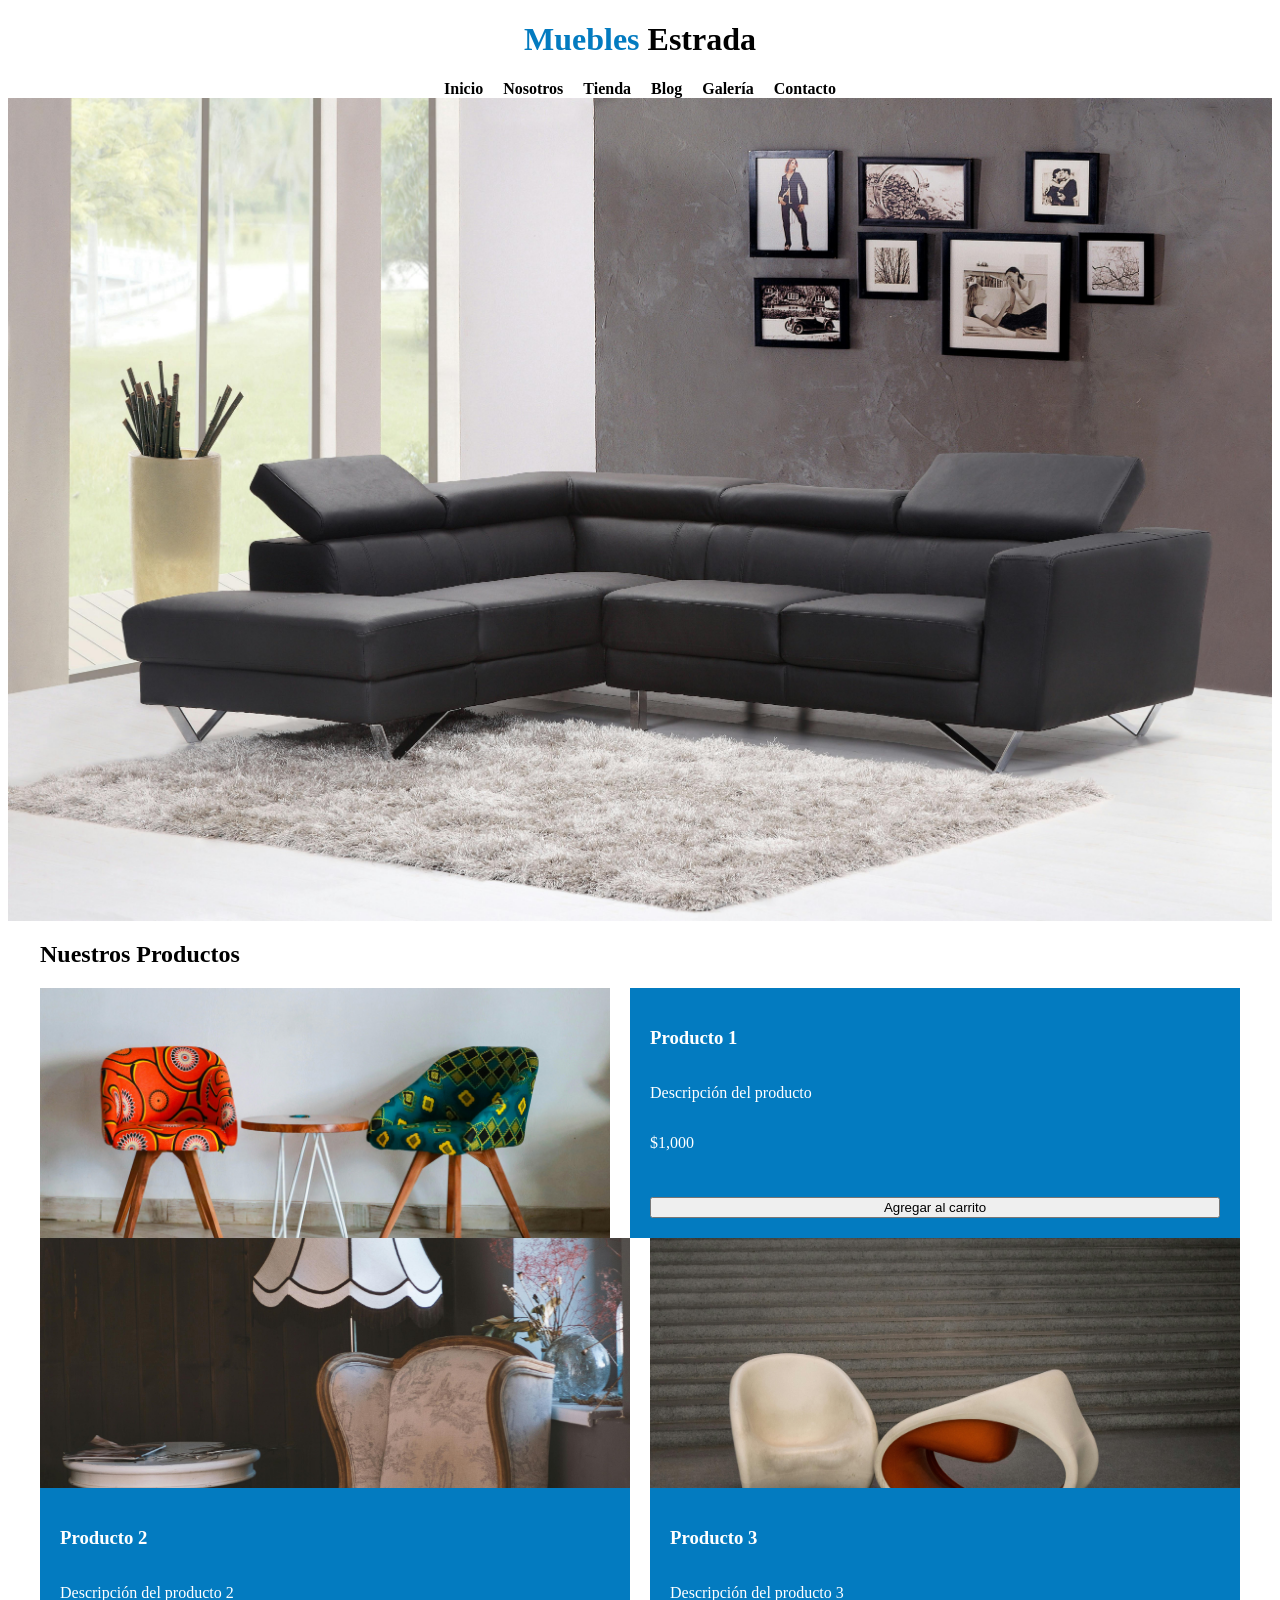
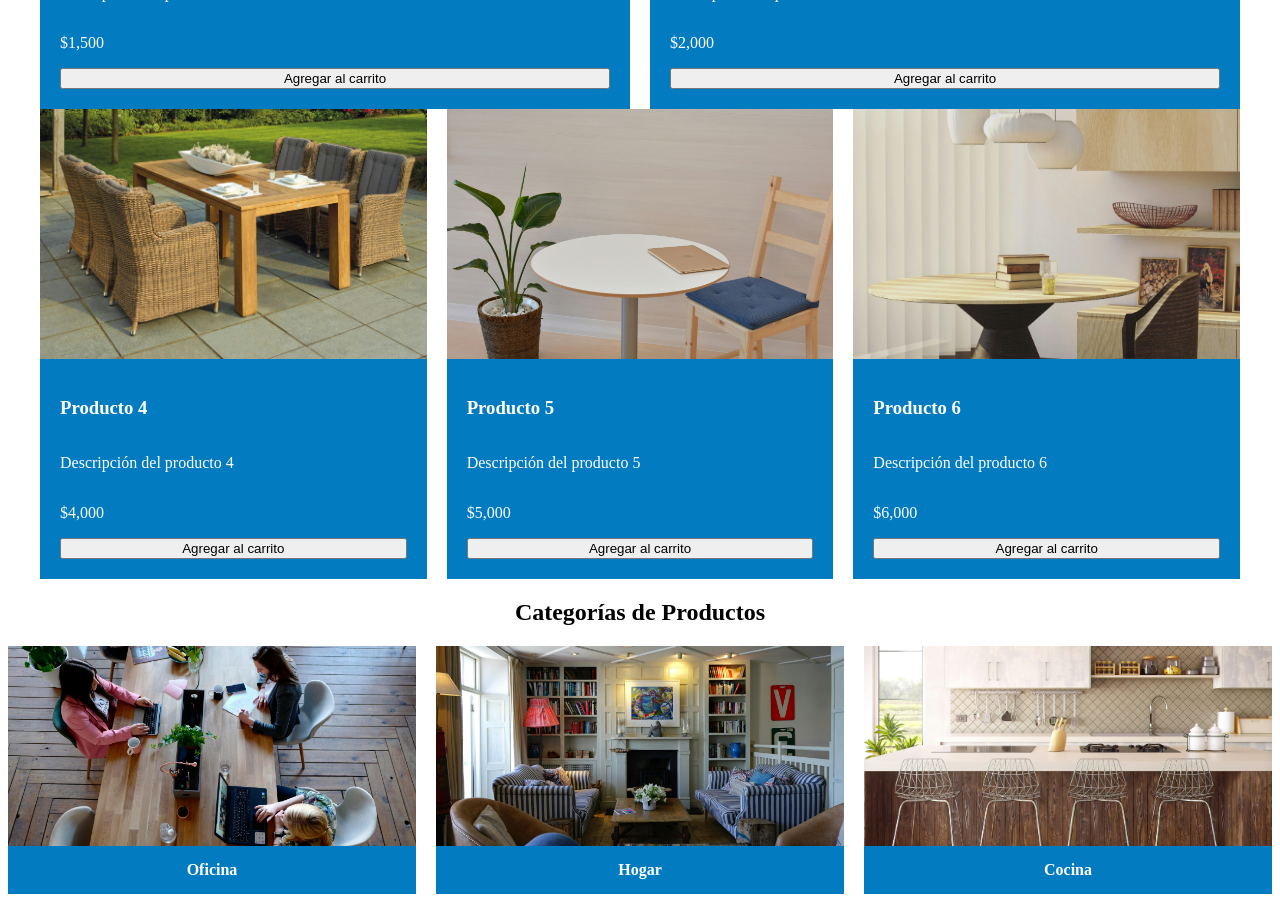
==== Archivos Adjuntos Proyecto Final Frontend Fundamentals/index.html @ ed888fb4 "Avance1 ProyectoFinal" ====
<!DOCTYPE html>
<html lang="en">
<head>
    <meta charset="UTF-8">
    <meta http-equiv="X-UA-Compatible" content="IE=edge">
    <meta name="viewport" content="width=device-width, initial-scale=1.0">
    <title>Ecommerce - Inicio</title>
    <link rel="preconnect" href="https://fonts.googleapis.com">
    <link rel="preconnect" href="https://fonts.gstatic.com" crossorigin>
    <link rel="stylesheet" href="styles.css">
</head>
<body>
    <header>
        <h1>
            <span class="muebles">Muebles</span> Estrada
        </h1>
    </header>

    <nav class="navegacion">
        <ul>
            <li><a href="#">Inicio</a></li>
            <li><a href="#">Nosotros</a></li>
            <li><a href="#">Tienda</a></li>
            <li><a href="#">Blog</a></li>
            <li><a href="#">Galería</a></li>
            <li><a href="#">Contacto</a></li>
        </ul>

    </nav>

    <div class="hero">
        <img src="images/Muebles.jpg">
    </div>

    <main class="productos">
        <h2>Nuestros Productos</h2>

        <div class="fila">
            <div class="columna imagen">
                <img src="images/Producto1.jpg" alt="Producto 1">
            </div>

        <div class="columna info">
            <h3>Producto 1</h3>
            <p>Descripción del producto</p>
            <p class="precio">$1,000</p>
            <button>Agregar al carrito</button>
        </div>

    </div>

    <!-- Productos 2 y 3 -->
    <div class="fila">
        
        <!-- Producto 2 -->
        <div class="columna">
            <img src="images/Producto2.jpg">

            <div class="info">
                <h3>Producto 2</h3>
                <p>Descripción del producto 2</p>
                <p class="precio">$1,500</p>
                <button>Agregar al carrito</button>
            </div>
        </div>

        <!-- Producto 3 -->
        <div class="columna">
            <img src="images/Producto3.jpg">

            <div class="info">
                <h3>Producto 3</h3>
                <p>Descripción del producto 3</p>
                <p class="precio">$2,000</p>
                <button>Agregar al carrito</button>
            </div>
        </div>
    </div>

        <!-- Productos 4, 5 y 6 -->
    <div class="fila">
        
        <!-- Producto 4 -->
        <div class="columna">
            <img src="images/Producto4.jpg">

            <div class="info">
                <h3>Producto 4</h3>
                <p>Descripción del producto 4</p>
                <p class="precio">$4,000</p>
                <button>Agregar al carrito</button>
            </div>
        </div>

        <!-- Producto 5 -->
        <div class="columna">
            <img src="images/Producto5.jpg">

            <div class="info">
                <h3>Producto 5</h3>
                <p>Descripción del producto 5</p>
                <p class="precio">$5,000</p>
                <button>Agregar al carrito</button>
            </div>
        </div>

        <!-- Producto 6 -->
        <div class="columna">
            <img src="images/Producto6.jpg">

            <div class="info">
                <h3>Producto 6</h3>
                <p>Descripción del producto 6</p>
                <p class="precio">$6,000</p>
                <button>Agregar al carrito</button>
            </div>
        </div>

    </div>


    </main>

    <div class="categoria">
        <h2>Categorías de Productos</h2>
    </div>
    
    <div class="fila">
        <!-- Categoria 1 -->
        <div class="categoria">
            <img src="images/Oficina.jpg">
            <a href="#">Oficina</a>
        </div>
        <!-- Categoria 2 -->
        <div class="categoria">
            <img src="images/Hogar.jpg">
            <a href="#">Hogar</a>
        </div>
        <!-- Categoria 3 -->
        <div class="categoria">
            <img src="images/Cocina.jpg">
            <a href="#">Cocina</a>
        </div>


    </div>

    
</body>
</html>
---- Archivos Adjuntos Proyecto Final Frontend Fundamentals/styles.css ----
.muebles { color: #037BC0;}

h1 {
    text-align: center;
}


.navegacion ul {
    list-style: none;
    padding: 0;
    margin: 0;
    display: flex;
    justify-content: center;
    gap :20px;
}

.navegacion a {
    text-decoration: none;
    color: #000;
    font-weight: bold;
}

.navegacion a:hover {
    color: #037BC0;
}

.hero img {
    width: 100%;
    height: auto;
    display: block;
}

.fila {
    display: flex;
    gap: 20px;
    align-items: stretch;
}

.columna {
    flex: 1;
    display: flex;
    flex-direction: column;
}

.info {
    background-color: #037BC0;
    color: white;
    padding: 20px;
    flex: 1;
    display: flex;
    flex-direction: column;
}

.columna img {
    width: 100%;
    height: 250px;
    object-fit: cover;
    display: block;
}

.productos {
    max-width: 1200px;
    margin: 0 auto;
}

.info button {
    margin-top: auto;
}

.categoria {
    flex: 1;
    display: flex;
    flex-direction: column;
    text-align: center;
}

.categoria img {
    width: 100%;
    height: 200px;       /* todas iguales */
    object-fit: cover;  /* recorta sin deformar */
    display: block;
}

.categoria a {
    display: block;
    padding: 15px;
    background-color: #037BC0;
    color: white;
    text-decoration: none;
    font-weight: bold;
}

.categoria a:hover {
    background-color: #025a8c;
}
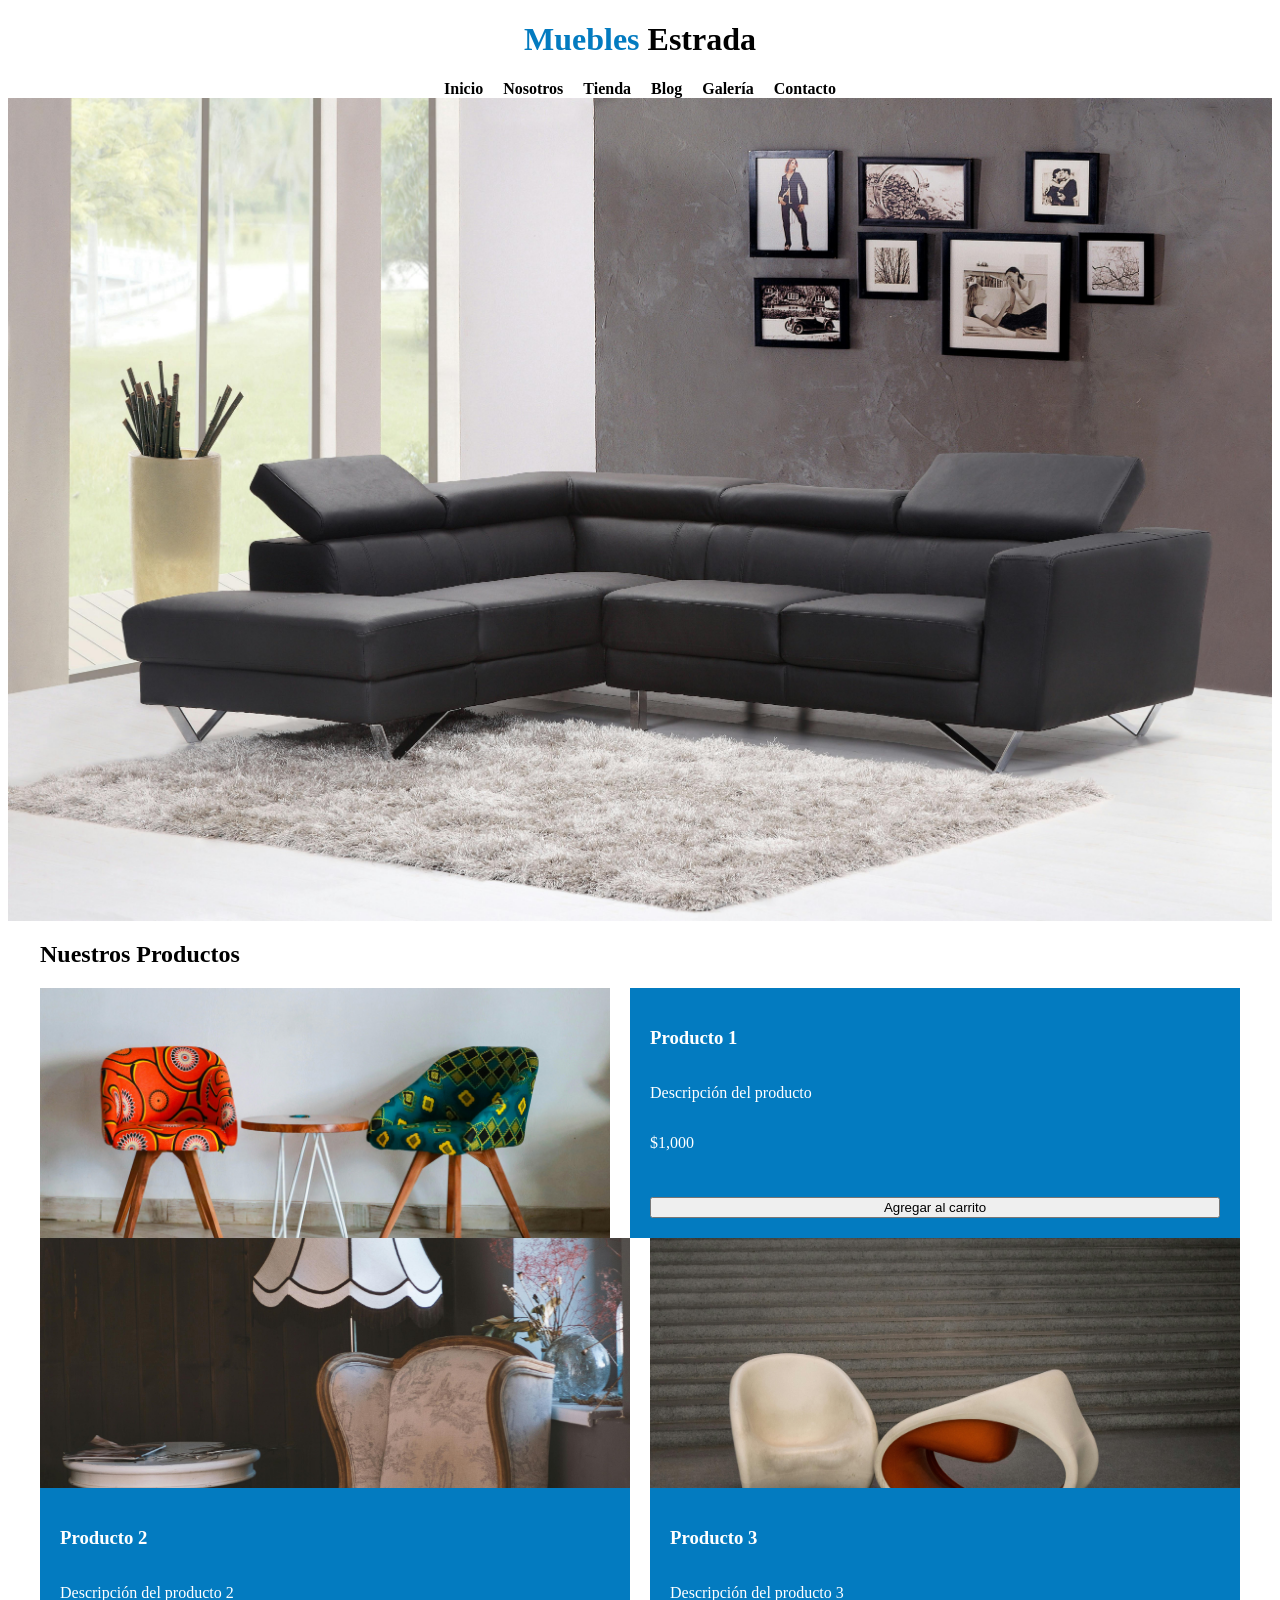
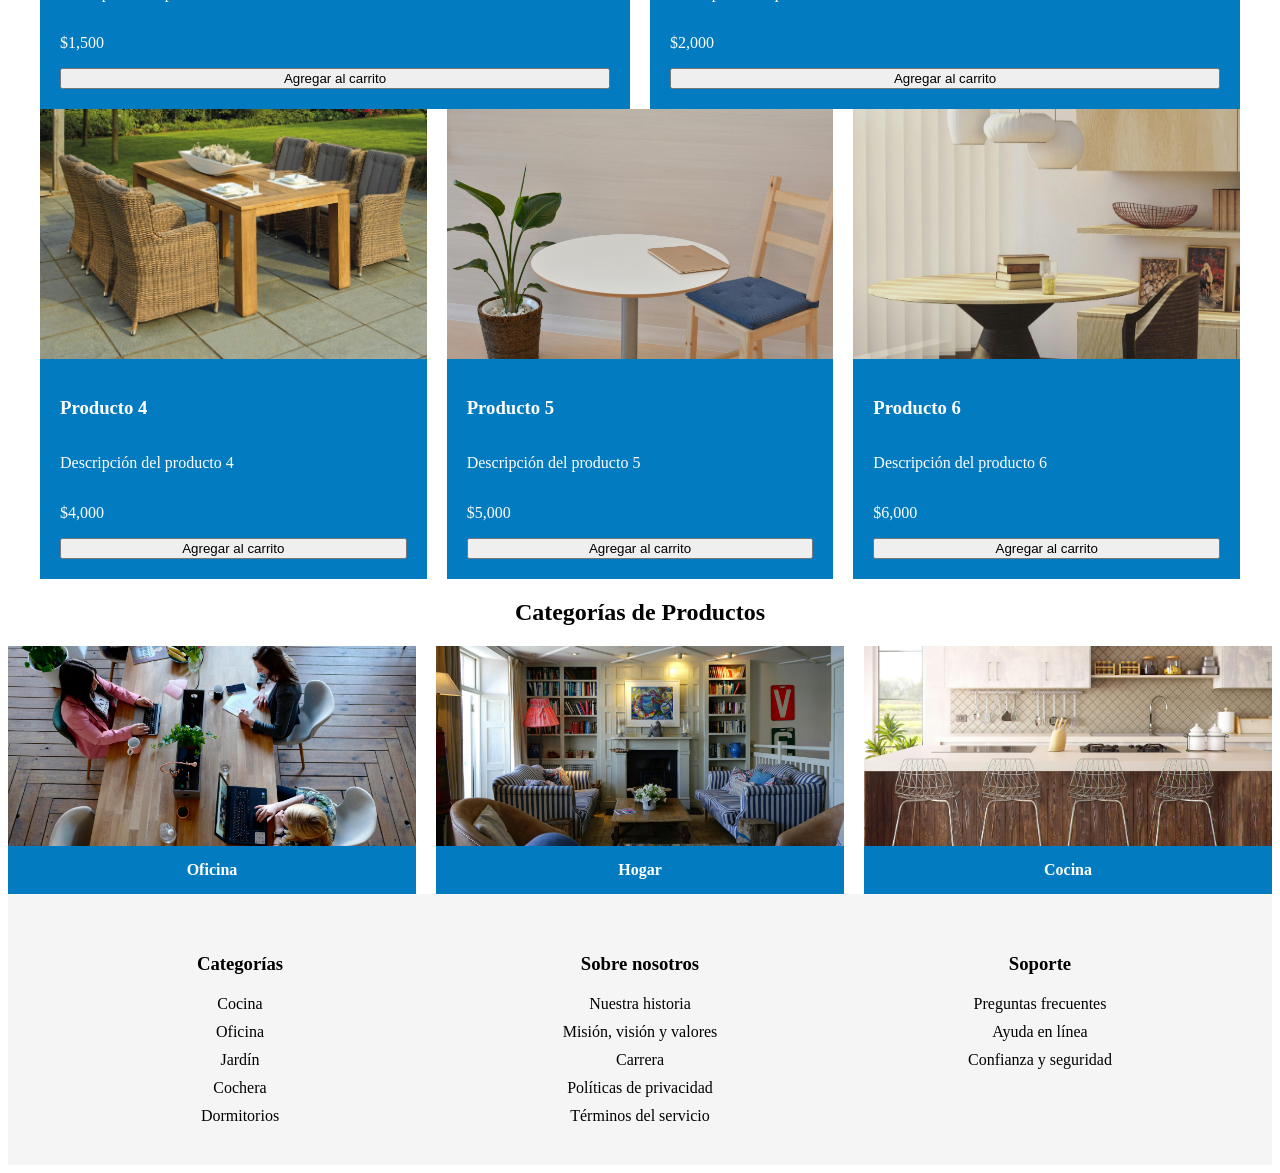
==== commit 60059e8f: "Parte2PrimerAvance" ====
--- a/Archivos Adjuntos Proyecto Final Frontend Fundamentals/index.html
+++ b/Archivos Adjuntos Proyecto Final Frontend Fundamentals/index.html
@@ -145,6 +145,49 @@
 
     </div>
 
+  <!-- Footer -->
+
+    <footer class="footer">
+    <div class="fila-footer">
+
+        <!-- CATEGORÍAS -->
+        <div class="columna-footer">
+            <h3>Categorías</h3>
+            <nav>
+                <a href="#">Cocina</a>
+                <a href="#">Oficina</a>
+                <a href="#">Jardín</a>
+                <a href="#">Cochera</a>
+                <a href="#">Dormitorios</a>
+            </nav>
+        </div>
+
+        <!-- SOBRE NOSOTROS -->
+        <div class="columna-footer">
+            <h3>Sobre nosotros</h3>
+            <nav>
+                <a href="#">Nuestra historia</a>
+                <a href="#">Misión, visión y valores</a>
+                <a href="#">Carrera</a>
+                <a href="#">Políticas de privacidad</a>
+                <a href="#">Términos del servicio</a>
+            </nav>
+        </div>
+
+        <!-- SOPORTE -->
+        <div class="columna-footer">
+            <h3>Soporte</h3>
+            <nav>
+                <a href="#">Preguntas frecuentes</a>
+                <a href="#">Ayuda en línea</a>
+                <a href="#">Confianza y seguridad</a>
+            </nav>
+        </div>
+
+    </div>
+</footer>
+
+
     
 </body>
 </html>
--- a/Archivos Adjuntos Proyecto Final Frontend Fundamentals/styles.css
+++ b/Archivos Adjuntos Proyecto Final Frontend Fundamentals/styles.css
@@ -93,3 +93,53 @@
 .categoria a:hover {
     background-color: #025a8c;
 }
+
+.navegacionfooter ul {
+    list-style: none;
+    padding: 0;
+    margin: 0;
+    display: flex;
+    justify-content: center;
+    gap :20px;
+}
+
+.navegacionfooter a {
+    text-decoration: none;
+    color: #000;
+    font-weight: bold;
+}
+
+.footer {
+    padding: 40px 0;
+    background-color: #f5f5f5;
+}
+
+.fila-footer {
+    display: flex;
+    max-width: 1200px;
+    margin: 0 auto;
+}
+
+.columna-footer {
+    flex: 1; /* 🔥 las 3 columnas miden lo mismo */
+    text-align: center;
+}
+
+.columna-footer h3 {
+    margin-bottom: 20px;
+}
+
+.columna-footer nav {
+    display: flex;
+    flex-direction: column;
+    gap: 10px;
+}
+
+.columna-footer nav a {
+    color: black;
+    text-decoration: none;
+}
+
+.columna-footer nav a:hover {
+    text-decoration: underline;
+}
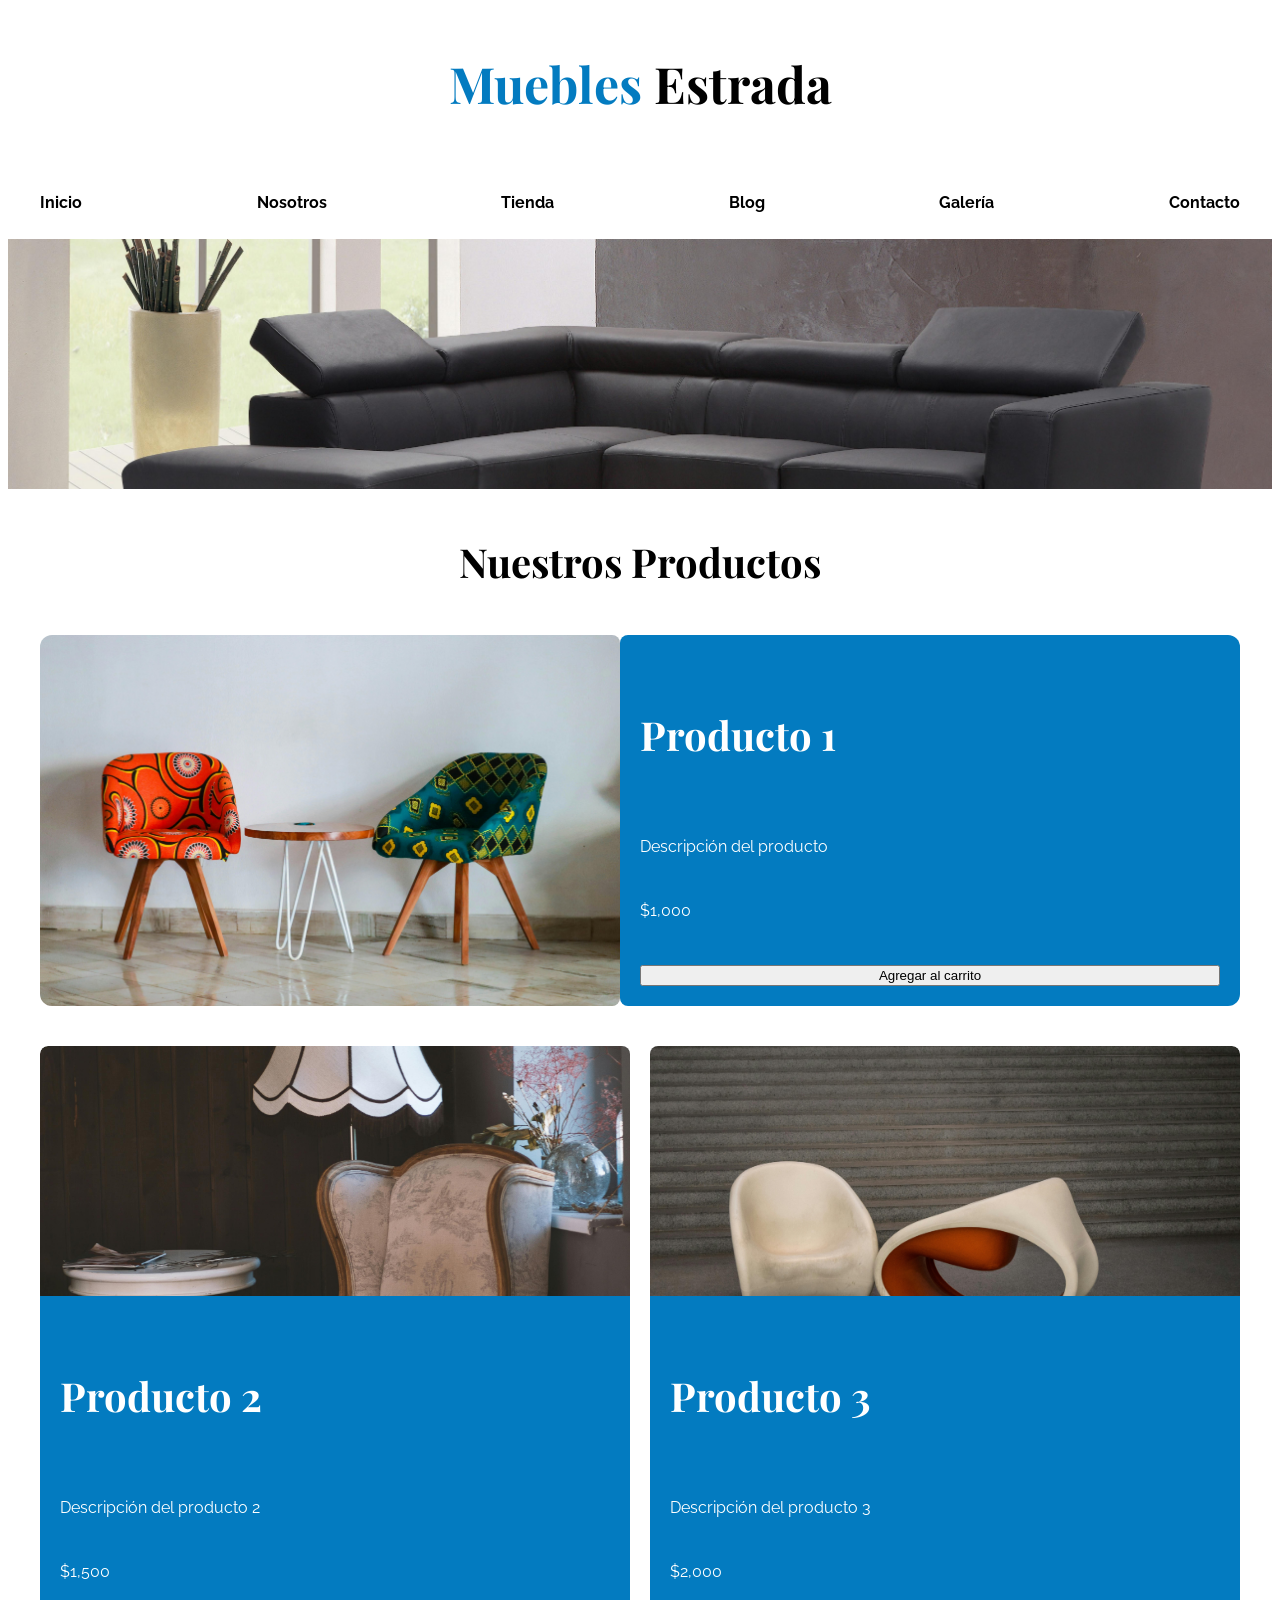
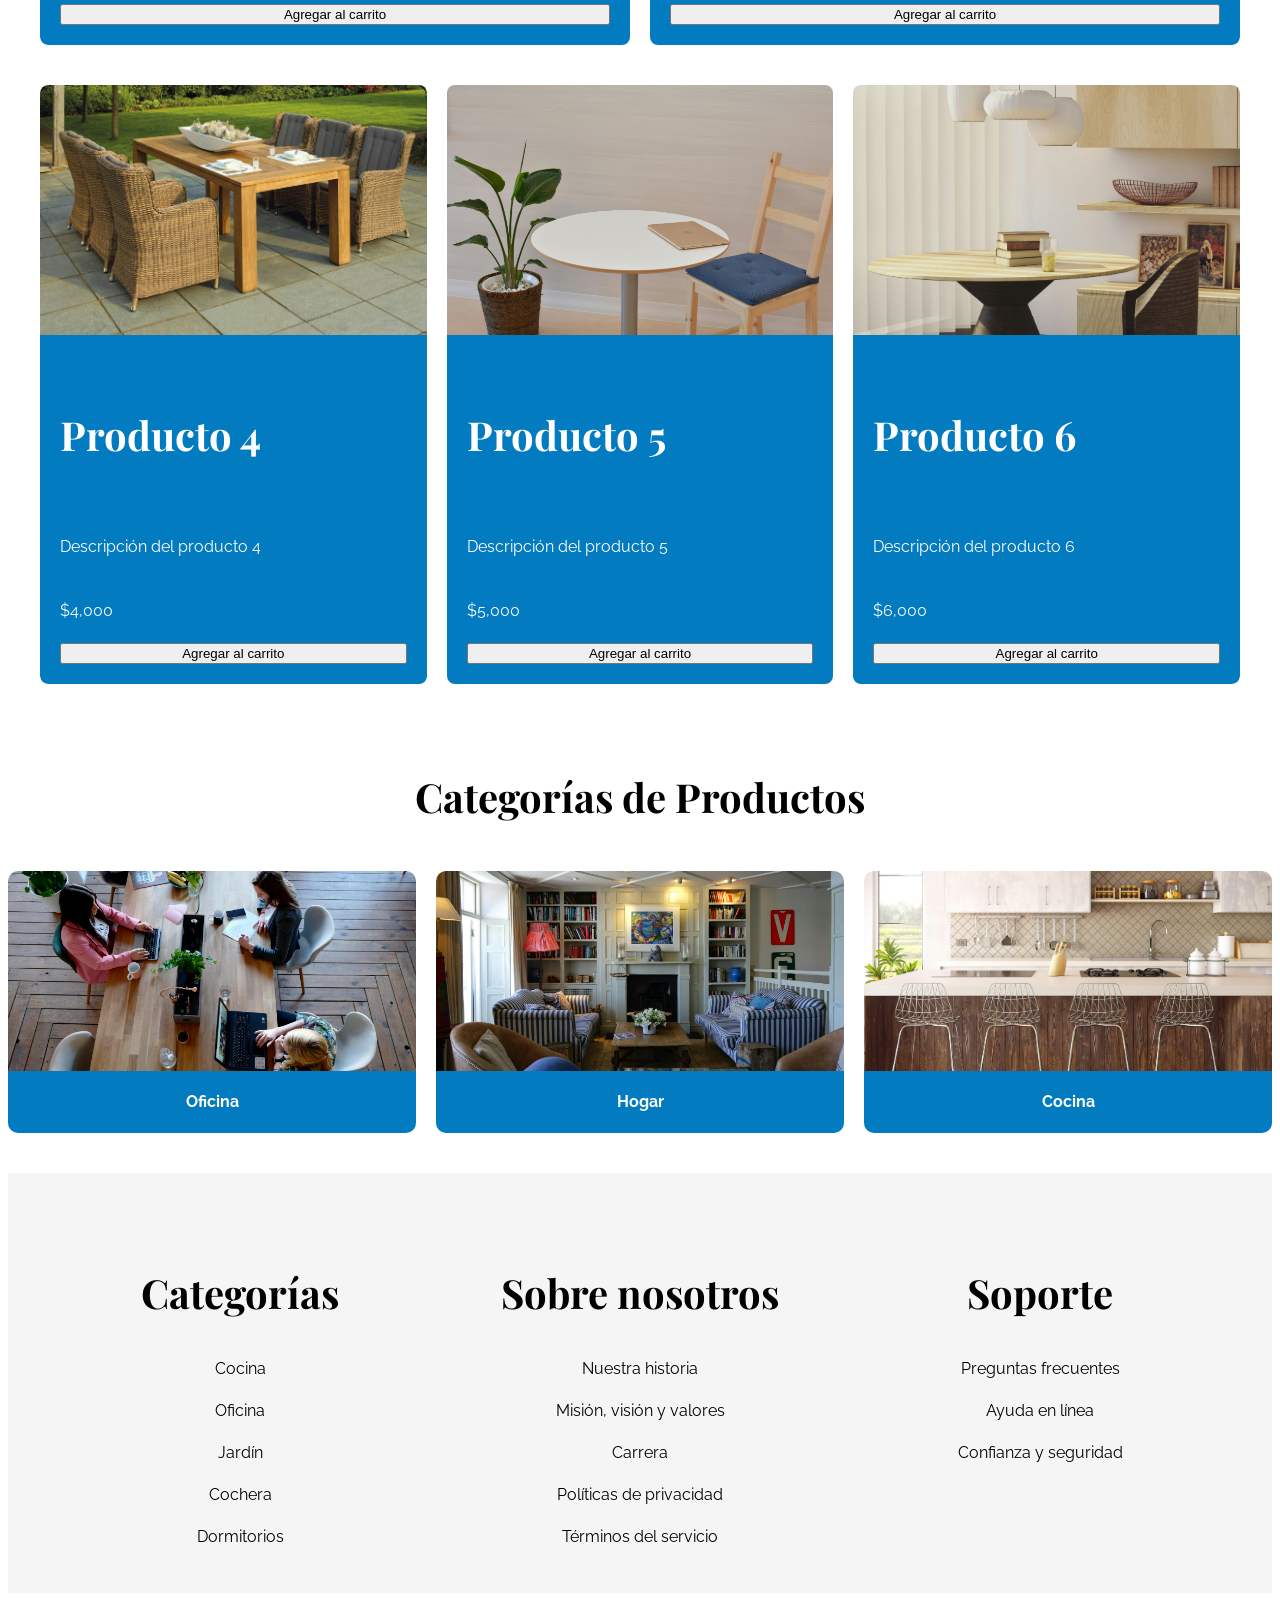
==== commit f6d818c9: "Avance2 ProyectoFinal" ====
--- a/Archivos Adjuntos Proyecto Final Frontend Fundamentals/index.html
+++ b/Archivos Adjuntos Proyecto Final Frontend Fundamentals/index.html
@@ -29,13 +29,12 @@
     </nav>
 
     <div class="hero">
-        <img src="images/Muebles.jpg">
     </div>
 
     <main class="productos">
         <h2>Nuestros Productos</h2>
 
-        <div class="fila">
+        <div class="fila fila-destacada">
             <div class="columna imagen">
                 <img src="images/Producto1.jpg" alt="Producto 1">
             </div>
@@ -50,7 +49,7 @@
     </div>
 
     <!-- Productos 2 y 3 -->
-    <div class="fila">
+    <div class="fila fila-destacada2">
         
         <!-- Producto 2 -->
         <div class="columna">
@@ -78,7 +77,7 @@
     </div>
 
         <!-- Productos 4, 5 y 6 -->
-    <div class="fila">
+    <div class="fila fila-destacada3">
         
         <!-- Producto 4 -->
         <div class="columna">
--- a/Archivos Adjuntos Proyecto Final Frontend Fundamentals/styles.css
+++ b/Archivos Adjuntos Proyecto Final Frontend Fundamentals/styles.css
@@ -1,17 +1,53 @@
-.muebles { color: #037BC0;}
+@import url('https://fonts.googleapis.com/css2?family=Playfair+Display:ital,wght@0,400..900;1,400..900&family=Raleway:ital,wght@0,100..900;1,100..900&display=swap');
+
+/* =====================
+   VARIABLES / BASE
+===================== */
+html {
+    font-size: 62.5%;
+}
+
+body {
+    font-family: "Raleway", sans-serif;
+    font-size: 1.6rem;
+    line-height: 2;
+}
+
+/* =====================
+   TIPOGRAFÍA
+===================== */
+h1, h2, h3, h4, h5, h6 {
+    font-family: "Playfair Display", serif;
+}
 
 h1 {
-    text-align: center;
-}
-
-
+    font-size: 5rem;
+    text-align: center;
+}
+
+h2 {
+    font-size: 4rem;
+    text-align: center;
+}
+
+h3 {
+    font-size: 4rem;
+}
+
+.muebles {
+    color: #037BC0;
+}
+
+/* =====================
+   NAVEGACIÓN
+===================== */
 .navegacion ul {
+    display: flex;
+    justify-content: space-between;
+    max-width: 1200px;
+    margin: 0 auto;
+    padding: 20px 0;
     list-style: none;
-    padding: 0;
-    margin: 0;
-    display: flex;
-    justify-content: center;
-    gap :20px;
 }
 
 .navegacion a {
@@ -24,33 +60,42 @@
     color: #037BC0;
 }
 
-.hero img {
-    width: 100%;
-    height: auto;
-    display: block;
+/* =====================
+   HERO
+===================== */
+.hero {
+    height: 25rem;
+    background-image: url(images/Muebles.jpg);
+    background-size: cover;
+    background-position: center;
+    background-repeat: no-repeat;
+}
+
+/* =====================
+   LAYOUT GENERAL
+===================== */
+.productos {
+    max-width: 1200px;
+    margin: 0 auto;
 }
 
 .fila {
     display: flex;
     gap: 20px;
-    align-items: stretch;
+    margin-bottom: 40px;
 }
 
 .columna {
     flex: 1;
     display: flex;
     flex-direction: column;
-}
-
-.info {
-    background-color: #037BC0;
-    color: white;
-    padding: 20px;
-    flex: 1;
-    display: flex;
-    flex-direction: column;
-}
-
+    border-radius: 8px;
+    overflow: hidden;
+}
+
+/* =====================
+   IMÁGENES DE PRODUCTOS
+===================== */
 .columna img {
     width: 100%;
     height: 250px;
@@ -58,26 +103,70 @@
     display: block;
 }
 
-.productos {
-    max-width: 1200px;
-    margin: 0 auto;
+/* =====================
+   INFO DE PRODUCTO
+===================== */
+.info {
+    background-color: #037BC0;
+    color: white;
+    padding: 20px;
+    flex: 1;
+    display: flex;
+    flex-direction: column;
 }
 
 .info button {
     margin-top: auto;
 }
 
+/* =====================
+   PRODUCTO DESTACADO (PRODUCTO 1)
+===================== */
+.fila-destacada {
+    align-items: stretch;
+    gap: 0;
+    border-radius: 12px;
+    overflow: hidden;
+}
+
+.fila-destacada .imagen {
+    flex: 1;
+}
+
+.fila-destacada img {
+    width: 100%;
+    height: 100%;
+    object-fit: cover;
+}
+
+/* =====================
+   FILAS NORMALES (PRODUCTOS 2–6)
+   SIN ALTURA FIJA
+===================== */
+.fila-destacada2,
+.fila-destacada3 {
+    align-items: stretch;
+    border-radius: 8px;
+    overflow: hidden;
+    
+}
+
+/* =====================
+   CATEGORÍAS
+===================== */
 .categoria {
     flex: 1;
     display: flex;
     flex-direction: column;
     text-align: center;
+    border-radius: 10px;
+    overflow: hidden;
 }
 
 .categoria img {
     width: 100%;
-    height: 200px;       /* todas iguales */
-    object-fit: cover;  /* recorta sin deformar */
+    height: 200px;
+    object-fit: cover;
     display: block;
 }
 
@@ -94,21 +183,9 @@
     background-color: #025a8c;
 }
 
-.navegacionfooter ul {
-    list-style: none;
-    padding: 0;
-    margin: 0;
-    display: flex;
-    justify-content: center;
-    gap :20px;
-}
-
-.navegacionfooter a {
-    text-decoration: none;
-    color: #000;
-    font-weight: bold;
-}
-
+/* =====================
+   FOOTER
+===================== */
 .footer {
     padding: 40px 0;
     background-color: #f5f5f5;
@@ -121,7 +198,7 @@
 }
 
 .columna-footer {
-    flex: 1; /* 🔥 las 3 columnas miden lo mismo */
+    flex: 1;
     text-align: center;
 }
 
@@ -143,3 +220,9 @@
 .columna-footer nav a:hover {
     text-decoration: underline;
 }
+
+
+
+
+
+
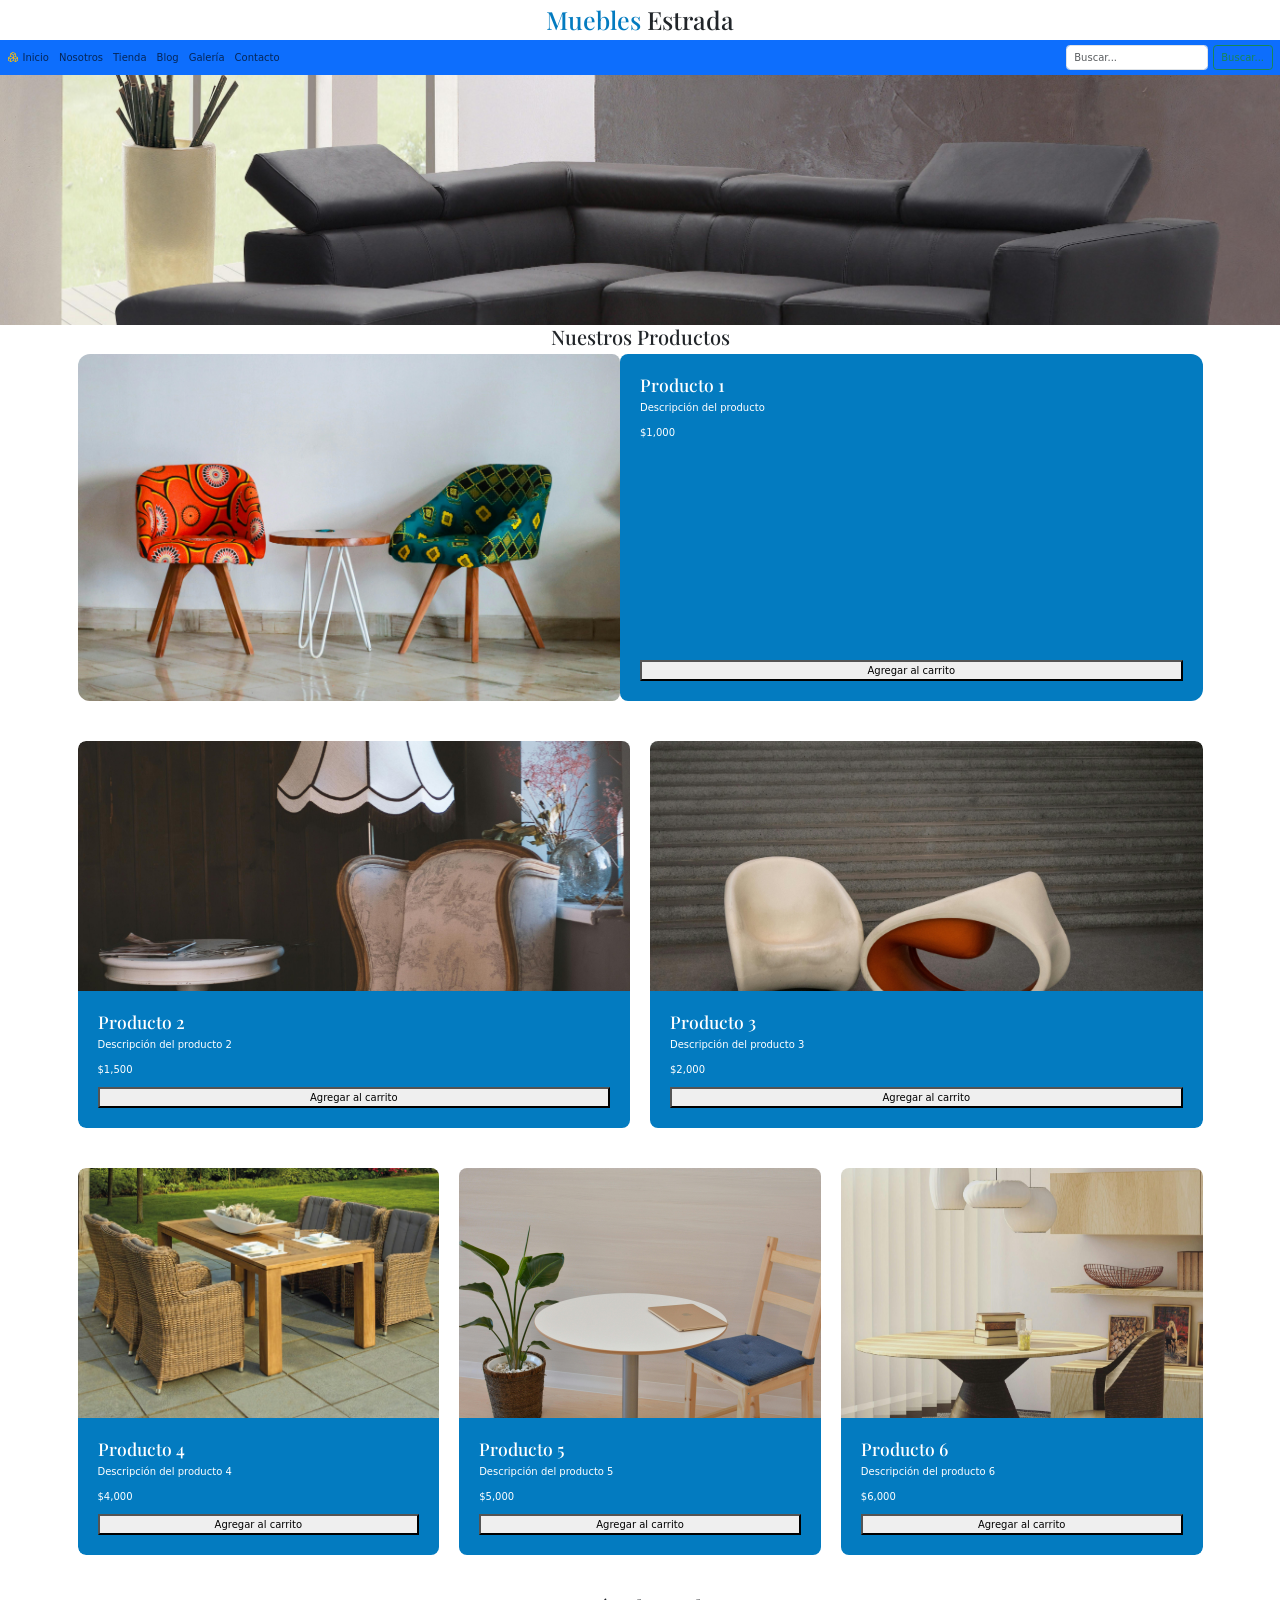
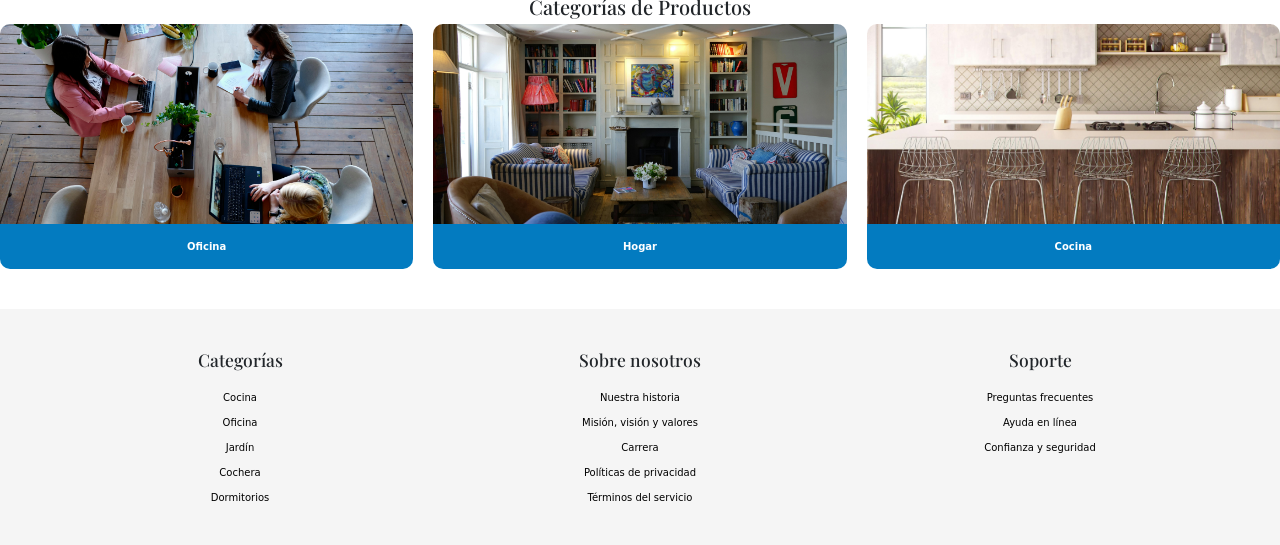
==== commit 768ff914: "Avance14/01/25_Bootstrap" ====
--- a/Archivos Adjuntos Proyecto Final Frontend Fundamentals/index.html
+++ b/Archivos Adjuntos Proyecto Final Frontend Fundamentals/index.html
@@ -4,10 +4,13 @@
     <meta charset="UTF-8">
     <meta http-equiv="X-UA-Compatible" content="IE=edge">
     <meta name="viewport" content="width=device-width, initial-scale=1.0">
-    <title>Ecommerce - Inicio</title>
+    <title>ProyectoFinalFrontEnd-DiegoEstrada</title>
     <link rel="preconnect" href="https://fonts.googleapis.com">
     <link rel="preconnect" href="https://fonts.gstatic.com" crossorigin>
     <link rel="stylesheet" href="styles.css">
+    <link href="https://cdn.jsdelivr.net/npm/bootstrap@5.3.8/dist/css/bootstrap.min.css" rel="stylesheet" integrity="sha384-sRIl4kxILFvY47J16cr9ZwB07vP4J8+LH7qKQnuqkuIAvNWLzeN8tE5YBujZqJLB" crossorigin="anonymous">
+    <link rel="stylesheet" href="https://cdn.jsdelivr.net/npm/bootstrap-icons@1.11.3/font/bootstrap-icons.css">
+
 </head>
 <body>
     <header>
@@ -16,7 +19,7 @@
         </h1>
     </header>
 
-    <nav class="navegacion">
+    <!-- <nav class="navegacion">
         <ul>
             <li><a href="#">Inicio</a></li>
             <li><a href="#">Nosotros</a></li>
@@ -26,12 +29,49 @@
             <li><a href="#">Contacto</a></li>
         </ul>
 
-    </nav>
+    </nav> -->
+
+    <nav class="navbar navbar-expand-lg bg-primary">
+  <div class="container-fluid">
+    <i class="bi bi-boxes text-warning"></i>
+    <button class="navbar-toggler" type="button" data-bs-toggle="collapse" data-bs-target="#navbarSupportedContent" aria-controls="navbarSupportedContent" aria-expanded="false" aria-label="Toggle navigation">
+      <span class="navbar-toggler-icon"></span>
+    </button>
+    <div class="collapse navbar-collapse" id="navbarSupportedContent">
+      <ul class="navbar-nav me-auto mb-2 mb-lg-0">
+        <li class="nav-item">
+          <a class="nav-link" href="#">Inicio</a>
+        </li>
+        <li class="nav-item">
+          <a class="nav-link" href="#">Nosotros</a>
+        </li>
+        <li class="nav-item">
+          <a class="nav-link" href="#">Tienda</a>
+        </li>
+        <li class="nav-item">
+          <a class="nav-link" href="#">Blog</a>
+        </li>
+        <li class="nav-item">
+          <a class="nav-link" href="#">Galería</a>
+        </li>
+        <li class="nav-item">
+          <a class="nav-link" href="#">Contacto</a>
+        </li>
+            
+      </ul>
+        
+      <form class="d-flex" role="search">
+        <input class="form-control me-2" type="search" placeholder="Buscar..." aria-label="Search"/>
+        <button class="btn btn-outline-success" type="submit">Buscar...</button>
+      </form>
+    </div>
+  </div>
+</nav>
 
     <div class="hero">
     </div>
 
-    <main class="productos">
+    <main class="productos container">
         <h2>Nuestros Productos</h2>
 
         <div class="fila fila-destacada">
@@ -187,6 +227,6 @@
 </footer>
 
 
-    
-</body>
+      <script src="https://cdn.jsdelivr.net/npm/bootstrap@5.3.8/dist/js/bootstrap.bundle.min.js" integrity="sha384-FKyoEForCGlyvwx9Hj09JcYn3nv7wiPVlz7YYwJrWVcXK/BmnVDxM+D2scQbITxI" crossorigin="anonymous"></script> 
+   </body>
 </html>
--- a/Archivos Adjuntos Proyecto Final Frontend Fundamentals/styles.css
+++ b/Archivos Adjuntos Proyecto Final Frontend Fundamentals/styles.css
@@ -23,6 +23,8 @@
 h1 {
     font-size: 5rem;
     text-align: center;
+    margin: 5px 0 !important;
+
 }
 
 h2 {
@@ -221,8 +223,13 @@
     text-decoration: underline;
 }
 
-
-
-
-
-
+:root {
+    --bs-primary: #037BC0; /* Azul */
+    --bs-success: #8cbc00; /* Verde */
+}
+
+
+
+
+
+
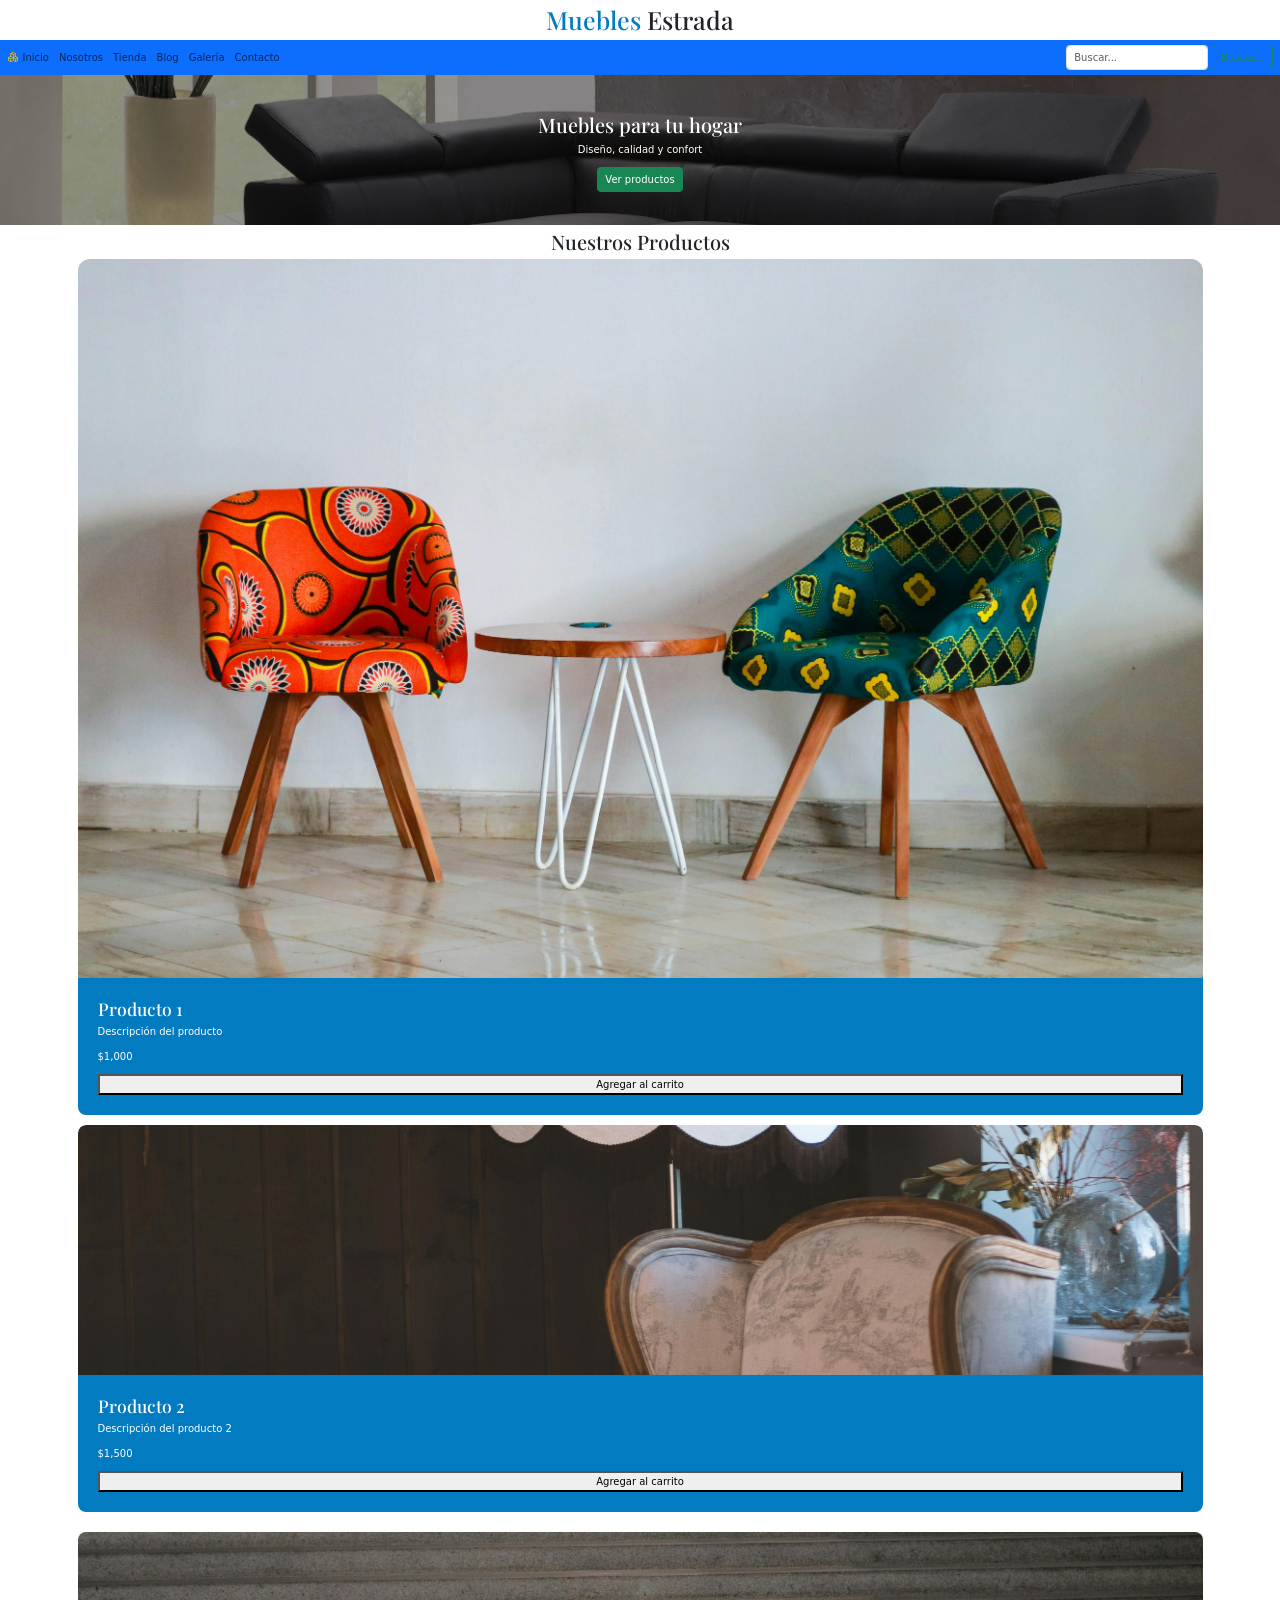
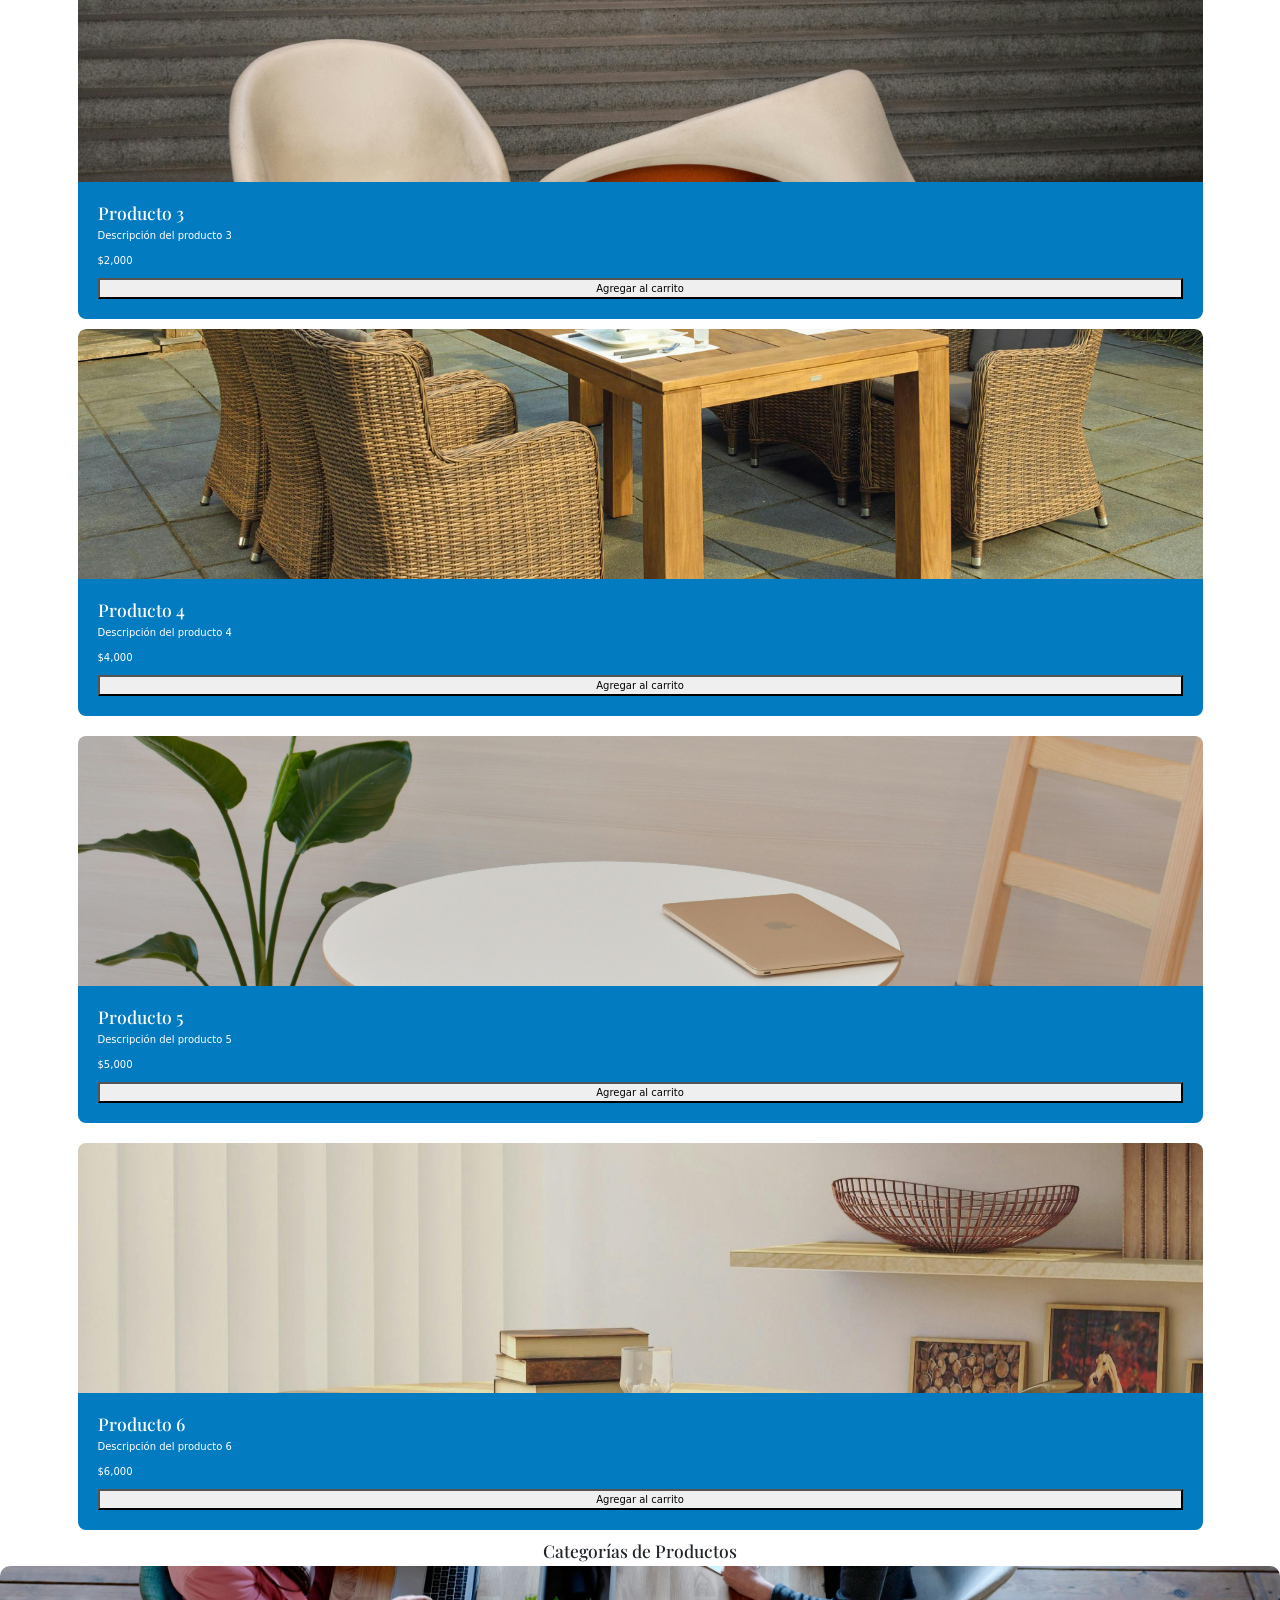
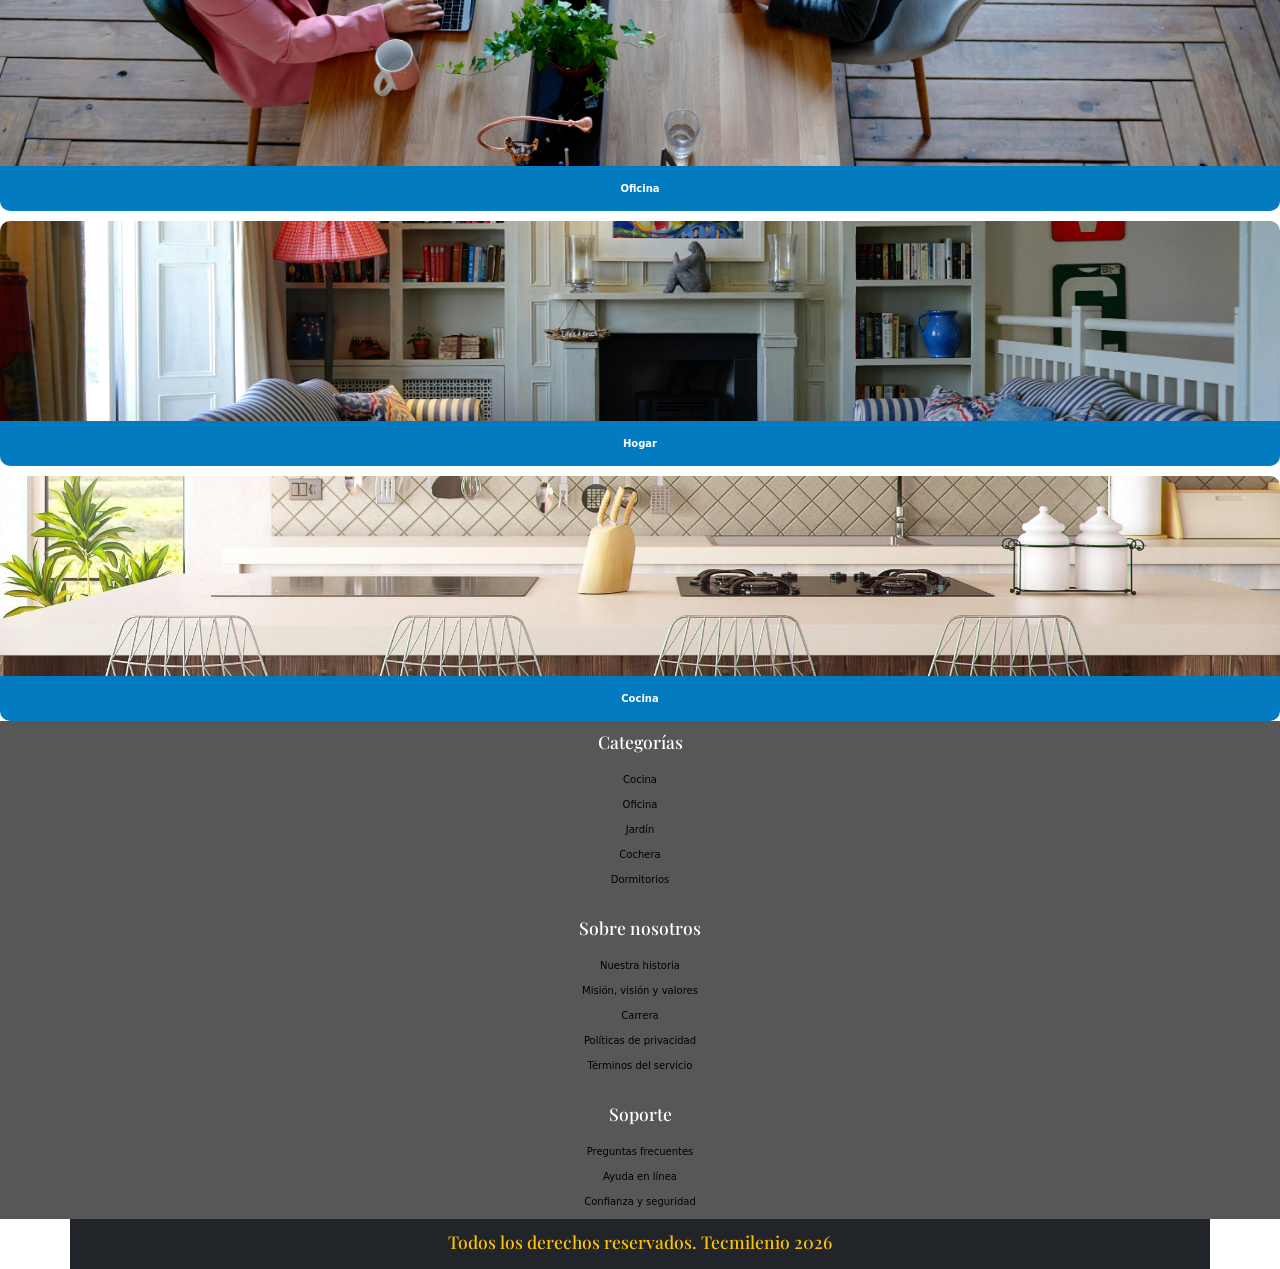
==== commit 960e691c: "AvanceMobileFirst" ====
--- a/Archivos Adjuntos Proyecto Final Frontend Fundamentals/index.html
+++ b/Archivos Adjuntos Proyecto Final Frontend Fundamentals/index.html
@@ -69,24 +69,30 @@
 </nav>
 
     <div class="hero">
-    </div>
+      <div class="hero-contenido">
+       <h2>Muebles para tu hogar</h2>
+       <p>Diseño, calidad y confort</p>
+       <a href="#" class="btn btn-success">Ver productos</a>
+      </div>
+    </div>
+
 
     <main class="productos container">
         <h2>Nuestros Productos</h2>
 
-        <div class="fila fila-destacada">
-            <div class="columna imagen">
-                <img src="images/Producto1.jpg" alt="Producto 1">
-            </div>
-
-        <div class="columna info">
+    <div class="fila fila-destacada">
+      <div class="columna">
+        <img src="images/Producto1.jpg" alt="Producto 1">
+
+        <div class="info">
             <h3>Producto 1</h3>
             <p>Descripción del producto</p>
             <p class="precio">$1,000</p>
             <button>Agregar al carrito</button>
         </div>
-
-    </div>
+       </div>
+    </div>
+
 
     <!-- Productos 2 y 3 -->
     <div class="fila fila-destacada2">
@@ -161,7 +167,7 @@
     </main>
 
     <div class="categoria">
-        <h2>Categorías de Productos</h2>
+        <h3>Categorías de Productos</h3>
     </div>
     
     <div class="fila">
@@ -224,7 +230,13 @@
         </div>
 
     </div>
+
+    
 </footer>
+
+<div class="container bg-dark text-center text-warning d-flex align-items-center justify-content-center" style="height: 50px;"> 
+        <h3>Todos los derechos reservados. Tecmilenio 2026</h3>
+    </div>
 
 
       <script src="https://cdn.jsdelivr.net/npm/bootstrap@5.3.8/dist/js/bootstrap.bundle.min.js" integrity="sha384-FKyoEForCGlyvwx9Hj09JcYn3nv7wiPVlz7YYwJrWVcXK/BmnVDxM+D2scQbITxI" crossorigin="anonymous"></script> 
--- a/Archivos Adjuntos Proyecto Final Frontend Fundamentals/styles.css
+++ b/Archivos Adjuntos Proyecto Final Frontend Fundamentals/styles.css
@@ -30,6 +30,7 @@
 h2 {
     font-size: 4rem;
     text-align: center;
+    margin: 5px 0 !important;
 }
 
 h3 {
@@ -66,13 +67,29 @@
    HERO
 ===================== */
 .hero {
-    height: 25rem;
+    position: relative;
+    height: 15rem;
     background-image: url(images/Muebles.jpg);
     background-size: cover;
     background-position: center;
     background-repeat: no-repeat;
 }
 
+.hero-contenido {
+    position: absolute;
+    inset: 0; 
+    display: flex;
+    flex-direction: column;
+    justify-content: center;
+    align-items: center;
+    text-align: center;
+
+    background-color: rgba(0, 0, 0, 0.4); 
+    color: white;
+    padding: 2rem;
+}
+
+
 /* =====================
    LAYOUT GENERAL
 ===================== */
@@ -83,8 +100,8 @@
 
 .fila {
     display: flex;
-    gap: 20px;
-    margin-bottom: 40px;
+    gap: 1rem;
+    flex-direction: column;
 }
 
 .columna {
@@ -93,6 +110,8 @@
     flex-direction: column;
     border-radius: 8px;
     overflow: hidden;
+    margin-bottom: 1rem;
+    
 }
 
 /* =====================
@@ -189,18 +208,19 @@
    FOOTER
 ===================== */
 .footer {
-    padding: 40px 0;
-    background-color: #f5f5f5;
+    padding: 1rem;
+    background-color: #575757; /* gris */
+    color: white;
 }
 
 .fila-footer {
     display: flex;
-    max-width: 1200px;
-    margin: 0 auto;
+    flex-direction: column; /* apilado */
+    gap: 3rem;
+    color: white;
 }
 
 .columna-footer {
-    flex: 1;
     text-align: center;
 }
 
@@ -233,3 +253,5 @@
 
 
 
+
+
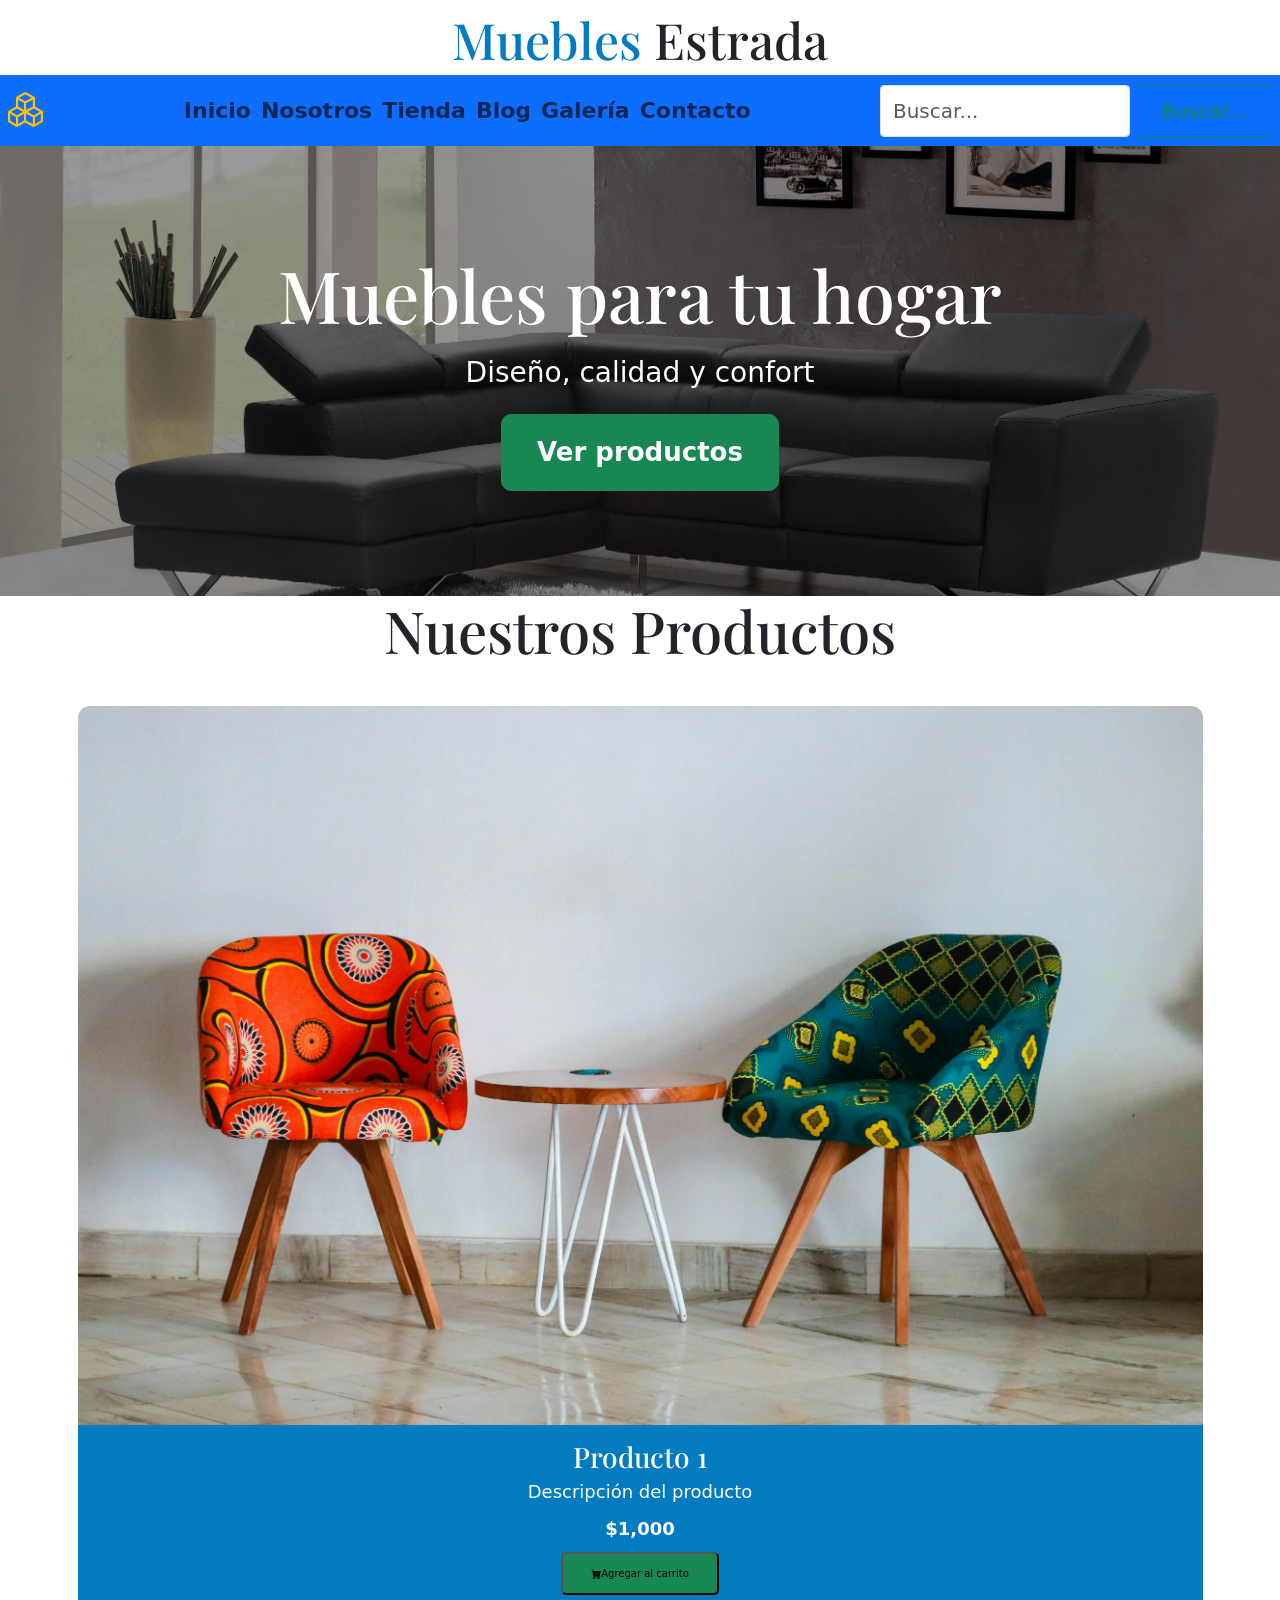
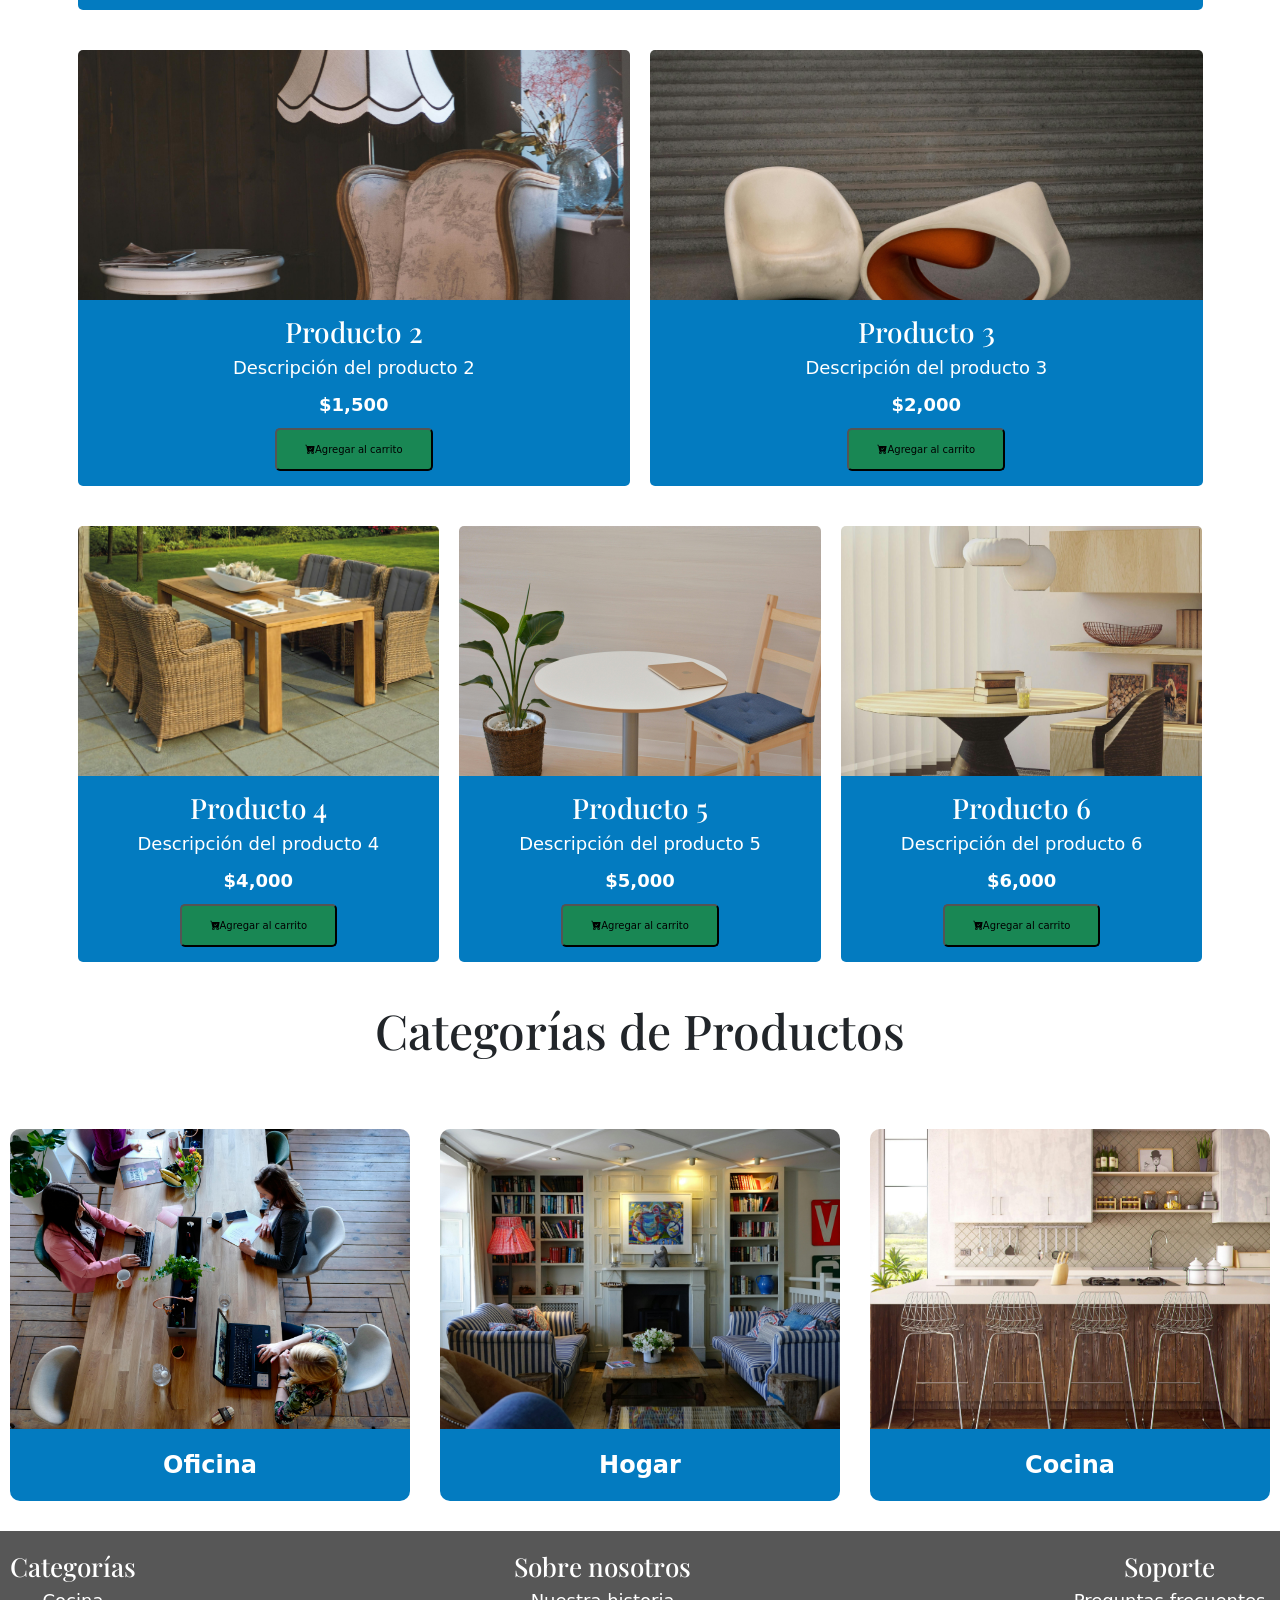
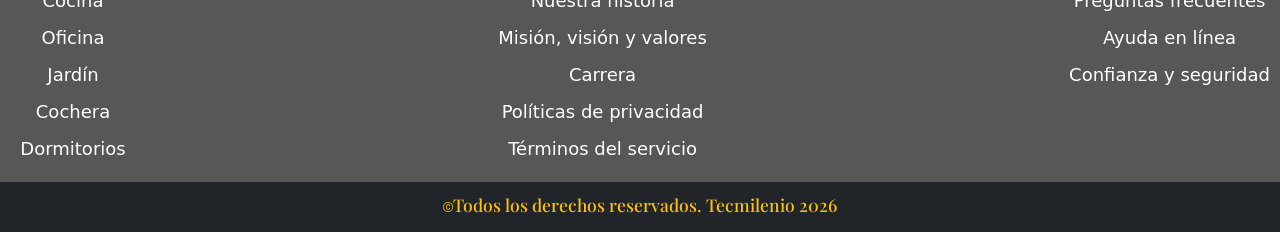
==== commit 18998eb6: "AvanceFinalResponsivoTabletPC" ====
--- a/Archivos Adjuntos Proyecto Final Frontend Fundamentals/index.html
+++ b/Archivos Adjuntos Proyecto Final Frontend Fundamentals/index.html
@@ -31,14 +31,14 @@
 
     </nav> -->
 
-    <nav class="navbar navbar-expand-lg bg-primary">
+    <nav class="navbar navbar-expand-md bg-primary align-items-center">
   <div class="container-fluid">
     <i class="bi bi-boxes text-warning"></i>
     <button class="navbar-toggler" type="button" data-bs-toggle="collapse" data-bs-target="#navbarSupportedContent" aria-controls="navbarSupportedContent" aria-expanded="false" aria-label="Toggle navigation">
       <span class="navbar-toggler-icon"></span>
     </button>
     <div class="collapse navbar-collapse" id="navbarSupportedContent">
-      <ul class="navbar-nav me-auto mb-2 mb-lg-0">
+      <ul class="navbar-nav mx-auto mb-2 mb-lg-0 text-center">
         <li class="nav-item">
           <a class="nav-link" href="#">Inicio</a>
         </li>
@@ -88,7 +88,7 @@
             <h3>Producto 1</h3>
             <p>Descripción del producto</p>
             <p class="precio">$1,000</p>
-            <button>Agregar al carrito</button>
+            <button class="bi bi-cart-check-fill gap-2px bg-success">Agregar al carrito</button>
         </div>
        </div>
     </div>
@@ -105,7 +105,7 @@
                 <h3>Producto 2</h3>
                 <p>Descripción del producto 2</p>
                 <p class="precio">$1,500</p>
-                <button>Agregar al carrito</button>
+                <button class="bi bi-cart-check-fill gap-2px bg-success">Agregar al carrito</button>
             </div>
         </div>
 
@@ -117,7 +117,7 @@
                 <h3>Producto 3</h3>
                 <p>Descripción del producto 3</p>
                 <p class="precio">$2,000</p>
-                <button>Agregar al carrito</button>
+                <button class="bi bi-cart-check-fill gap-2px bg-success">Agregar al carrito</button>
             </div>
         </div>
     </div>
@@ -133,7 +133,7 @@
                 <h3>Producto 4</h3>
                 <p>Descripción del producto 4</p>
                 <p class="precio">$4,000</p>
-                <button>Agregar al carrito</button>
+                <button class="bi bi-cart-check-fill gap-2px bg-success">Agregar al carrito</button>
             </div>
         </div>
 
@@ -145,7 +145,7 @@
                 <h3>Producto 5</h3>
                 <p>Descripción del producto 5</p>
                 <p class="precio">$5,000</p>
-                <button>Agregar al carrito</button>
+                <button class="bi bi-cart-check-fill gap-2px bg-success">Agregar al carrito</button>
             </div>
         </div>
 
@@ -157,7 +157,7 @@
                 <h3>Producto 6</h3>
                 <p>Descripción del producto 6</p>
                 <p class="precio">$6,000</p>
-                <button>Agregar al carrito</button>
+                <button class="bi bi-cart-check-fill gap-2px bg-success">Agregar al carrito</button>
             </div>
         </div>
 
@@ -170,7 +170,7 @@
         <h3>Categorías de Productos</h3>
     </div>
     
-    <div class="fila">
+    <div class="fila-categorias">
         <!-- Categoria 1 -->
         <div class="categoria">
             <img src="images/Oficina.jpg">
@@ -234,11 +234,13 @@
     
 </footer>
 
-<div class="container bg-dark text-center text-warning d-flex align-items-center justify-content-center" style="height: 50px;"> 
+<div class="container-fluid bg-dark text-center text-warning d-flex align-items-center justify-content-center" style="height: 50px;"> 
+        <i class="bi bi-c-circle"></i>
         <h3>Todos los derechos reservados. Tecmilenio 2026</h3>
     </div>
 
 
       <script src="https://cdn.jsdelivr.net/npm/bootstrap@5.3.8/dist/js/bootstrap.bundle.min.js" integrity="sha384-FKyoEForCGlyvwx9Hj09JcYn3nv7wiPVlz7YYwJrWVcXK/BmnVDxM+D2scQbITxI" crossorigin="anonymous"></script> 
    </body>
-</html>+</html>
+
--- a/Archivos Adjuntos Proyecto Final Frontend Fundamentals/styles.css
+++ b/Archivos Adjuntos Proyecto Final Frontend Fundamentals/styles.css
@@ -1,7 +1,7 @@
-@import url('https://fonts.googleapis.com/css2?family=Playfair+Display:ital,wght@0,400..900;1,400..900&family=Raleway:ital,wght@0,100..900;1,100..900&display=swap');
-
-/* =====================
-   VARIABLES / BASE
+@import url('https://fonts.googleapis.com/css2?family=Playfair+Display:wght@400;700&family=Raleway:wght@300;400;600&display=swap');
+
+/* =====================
+   BASE
 ===================== */
 html {
     font-size: 62.5%;
@@ -10,56 +10,36 @@
 body {
     font-family: "Raleway", sans-serif;
     font-size: 1.6rem;
-    line-height: 2;
+    line-height: 1.8;
 }
 
 /* =====================
    TIPOGRAFÍA
 ===================== */
-h1, h2, h3, h4, h5, h6 {
+h1, h2, h3 {
     font-family: "Playfair Display", serif;
 }
 
 h1 {
     font-size: 5rem;
     text-align: center;
-    margin: 5px 0 !important;
-
+    
+    margin-top: 20px;
 }
 
 h2 {
     font-size: 4rem;
     text-align: center;
-    margin: 5px 0 !important;
+    margin-bottom: 3rem;
+    margin-top: 3rem;
+    
 }
 
 h3 {
-    font-size: 4rem;
+    font-size: 2.6rem;
 }
 
 .muebles {
-    color: #037BC0;
-}
-
-/* =====================
-   NAVEGACIÓN
-===================== */
-.navegacion ul {
-    display: flex;
-    justify-content: space-between;
-    max-width: 1200px;
-    margin: 0 auto;
-    padding: 20px 0;
-    list-style: none;
-}
-
-.navegacion a {
-    text-decoration: none;
-    color: #000;
-    font-weight: bold;
-}
-
-.navegacion a:hover {
     color: #037BC0;
 }
 
@@ -72,186 +52,483 @@
     background-image: url(images/Muebles.jpg);
     background-size: cover;
     background-position: center;
-    background-repeat: no-repeat;
 }
 
 .hero-contenido {
     position: absolute;
-    inset: 0; 
+    inset: 0;
+    background-color: rgba(0,0,0,0.4);
+    color: white;
     display: flex;
     flex-direction: column;
     justify-content: center;
     align-items: center;
+    gap: 1rem;
     text-align: center;
-
-    background-color: rgba(0, 0, 0, 0.4); 
-    color: white;
-    padding: 2rem;
-}
-
-
-/* =====================
-   LAYOUT GENERAL
+}
+
+/* =====================
+   PRODUCTOS
 ===================== */
 .productos {
     max-width: 1200px;
     margin: 0 auto;
 }
 
+/* FILA BASE */
 .fila {
-    display: flex;
-    gap: 1rem;
-    flex-direction: column;
-}
-
+    margin-bottom: 2rem;
+}
+
+/* COLUMNA */
 .columna {
-    flex: 1;
     display: flex;
     flex-direction: column;
-    border-radius: 8px;
     overflow: hidden;
-    margin-bottom: 1rem;
-    
-}
-
-/* =====================
-   IMÁGENES DE PRODUCTOS
-===================== */
+    margin-bottom: 2rem;
+    border-radius: 5px;
+}
+
+/* IMÁGENES */
 .columna img {
     width: 100%;
     height: 250px;
     object-fit: cover;
-    display: block;
-}
-
-/* =====================
-   INFO DE PRODUCTO
-===================== */
+}
+
+/* INFO */
 .info {
     background-color: #037BC0;
     color: white;
-    padding: 20px;
-    flex: 1;
+    padding: 1.5rem;
     display: flex;
     flex-direction: column;
+    text-align: center;
+    
 }
 
 .info button {
     margin-top: auto;
-}
-
-/* =====================
-   PRODUCTO DESTACADO (PRODUCTO 1)
+    align-self: center;
+    border-radius: 5px;
+}
+
+/* =====================
+   PRODUCTO DESTACADO
 ===================== */
 .fila-destacada {
-    align-items: stretch;
-    gap: 0;
     border-radius: 12px;
     overflow: hidden;
-}
-
-.fila-destacada .imagen {
-    flex: 1;
+    margin-bottom: 2rem;
 }
 
 .fila-destacada img {
-    width: 100%;
-    height: 100%;
-    object-fit: cover;
-}
-
-/* =====================
-   FILAS NORMALES (PRODUCTOS 2–6)
-   SIN ALTURA FIJA
-===================== */
-.fila-destacada2,
-.fila-destacada3 {
-    align-items: stretch;
-    border-radius: 8px;
-    overflow: hidden;
-    
+    height: 200px;
 }
 
 /* =====================
    CATEGORÍAS
 ===================== */
 .categoria {
-    flex: 1;
     display: flex;
     flex-direction: column;
     text-align: center;
     border-radius: 10px;
     overflow: hidden;
+    margin-top: 20px;
 }
 
 .categoria img {
-    width: 100%;
     height: 200px;
     object-fit: cover;
-    display: block;
 }
 
 .categoria a {
-    display: block;
-    padding: 15px;
     background-color: #037BC0;
     color: white;
+    padding: 1.5rem;
+    font-weight: bold;
     text-decoration: none;
-    font-weight: bold;
-}
-
-.categoria a:hover {
-    background-color: #025a8c;
 }
 
 /* =====================
    FOOTER
 ===================== */
 .footer {
-    padding: 1rem;
-    background-color: #575757; /* gris */
+    background-color: #575757;
     color: white;
+    padding: 2rem 1rem;
+    margin-top: 3rem;
 }
 
 .fila-footer {
     display: flex;
-    flex-direction: column; /* apilado */
+    flex-direction: column;
     gap: 3rem;
-    color: white;
-}
-
-.columna-footer {
     text-align: center;
-}
-
-.columna-footer h3 {
-    margin-bottom: 20px;
 }
 
 .columna-footer nav {
     display: flex;
     flex-direction: column;
-    gap: 10px;
-}
-
-.columna-footer nav a {
-    color: black;
+    gap: 1rem;
+}
+
+.columna-footer a {
+    color: white;
     text-decoration: none;
 }
 
-.columna-footer nav a:hover {
-    text-decoration: underline;
-}
-
-:root {
-    --bs-primary: #037BC0; /* Azul */
-    --bs-success: #8cbc00; /* Verde */
-}
-
-
-
-
-
-
-
-
+/* =====================
+   TABLET
+===================== */
+@media (min-width: 768px) {
+
+    .fila-destacada {
+        display: flex;
+        min-height: 300px;
+    }
+
+    .fila-destacada img {
+        height: 100%;
+    }
+
+    .fila-destacada2 {
+        display: grid;
+        grid-template-columns: repeat(2, 1fr);
+        gap: 2rem;
+    }
+
+    .fila-destacada3 {
+        display: grid;
+        grid-template-columns: repeat(3, 1fr);
+        gap: 2rem;
+    }
+
+    .fila-footer {
+        flex-direction: row;
+        justify-content: space-between;
+    }
+}
+
+/* =====================
+   MEDIA QUERYS
+===================== */
+
+/* =====================
+   TABLET (≥768px)
+===================== */
+@media (min-width: 768px) {
+
+    /* HERO */
+    .hero {
+        height: 30rem;
+    }
+
+    .hero-contenido h2 {
+        font-size: 4rem;
+    }
+
+    .hero-contenido p {
+        font-size: 2rem;
+    }
+
+    /* NAVBAR */
+    .navbar-nav .nav-link {
+        font-size: 1.8rem;
+        padding: 1rem 1.5rem;
+    }
+
+    /* TÍTULOS GENERALES */
+    h1 { font-size: 5.5rem; }
+    h2 { font-size: 4.4rem; }
+    h3 { font-size: 3rem; }
+}
+
+
+/* =====================
+   DESKTOP (≥1024px)
+===================== */
+@media (min-width: 1024px) {
+
+    /* HERO */
+    .hero {
+        height: 40rem;
+    }
+
+    .hero-contenido h2 {
+        font-size: 6.5rem;
+    }
+
+    .hero-contenido p {
+        font-size: 2.6rem;
+    }
+
+    /* NAVBAR */
+    .navbar-nav .nav-link {
+        font-size: 2.2rem;
+        padding: 1.4rem 2.4rem;
+        font-weight: 600;
+    }
+
+    /* BOTONES */
+    button,
+    .btn {
+        font-size: 1.9rem;
+        padding: 1.2rem 2.8rem;
+        border-radius: 8px;
+    }
+
+    /* TÍTULOS GENERALES */
+    h1 { font-size: 6.2rem; }
+    h2 { font-size: 5.6rem; }
+    h3 { font-size: 3.2rem; }
+
+    /* PRODUCTOS */
+    .info h3 {
+        font-size: 2.8rem;
+    }
+
+    .info p {
+        font-size: 1.8rem;
+    }
+
+    .precio {
+        font-size: 2.2rem;
+        font-weight: bold;
+    }
+
+    /* FOOTER */
+    .footer h3 {
+        font-size: 2.6rem;
+    }
+
+    .footer a {
+        font-size: 1.8rem;
+    }
+}
+
+
+/* =====================
+   PANTALLAS GRANDES (≥1280px)
+===================== */
+@media (min-width: 1280px) {
+
+    /* HERO */
+    .hero {
+        height: 45rem;
+    }
+
+    .hero-contenido h2 {
+        font-size: 7.2rem;
+    }
+
+    .hero-contenido p {
+        font-size: 2.8rem;
+    }
+
+    /* TÍTULOS */
+    h2 {
+        font-size: 6.2rem;
+    }
+}
+
+@media (min-width: 1024px) {
+
+    .hero-contenido .btn {
+        font-size: 2.2rem;        
+        padding: 1.5rem 3rem;     
+        border-radius: 10px;      
+        font-weight: 600;         
+    }
+}
+
+/* PANTALLAS GRANDES ≥1280px */
+@media (min-width: 1280px) {
+
+    .hero-contenido .btn {
+        font-size: 2.6rem;
+        padding: 1.8rem 3.5rem;
+    }
+}
+
+@media (min-width: 1024px) {
+    main h2 {
+        font-size: 5.2rem;      
+        margin-bottom: 3rem;   
+}
+
+@media (min-width: 1280px) {
+    main h2 {
+        font-size: 5.8rem;     
+        margin-bottom: 4rem;
+    }
+}
+
+@media (min-width: 1024px) {
+    .navbar i.bi-boxes {
+        font-size: 3rem;   
+        margin-right: 1rem; 
+    }
+}
+
+@media (min-width: 1280px) {
+    .navbar i.bi-boxes {
+        font-size: 3.5rem; 
+        margin-right: 1.2rem;
+    }
+}
+
+}
+
+/* Desktop ≥1024px */
+@media (min-width: 1024px) {
+
+    /* Input */
+    .navbar .form-control {
+        font-size: 1.8rem;       
+        padding: 0.8rem 1rem;    
+        width: 20rem;            
+    }
+
+    /* Botón */
+    .navbar .btn-outline-success {
+        font-size: 1.8rem;       
+        padding: 0.8rem 2rem;    
+    }
+}
+
+/* Pantallas grandes ≥1280px */
+@media (min-width: 1280px) {
+    .navbar .form-control {
+        font-size: 2rem;
+        padding: 1rem 1.2rem;
+        width: 25rem;
+    }
+
+    .navbar .btn-outline-success {
+        font-size: 2rem;
+        padding: 1rem 2.5rem;
+    }
+}
+
+
+
+/* =====================
+   CATEGORÍAS - TEXTO
+===================== */
+
+/* Desktop ≥1024px */
+@media (min-width: 1024px) {
+    .categoria a {
+        font-size: 2rem;         
+        padding: 1.5rem;         
+        font-weight: 600;        
+        display: block;          
+    }
+
+    .categoria img {
+        height: 250px;           
+    }
+}
+
+/* Pantallas grandes ≥1280px */
+@media (min-width: 1280px) {
+    .categoria a {
+        font-size: 2.4rem;
+        padding: 1.8rem;
+    }
+
+    .categoria img {
+        height: 300px;
+    }
+}
+
+/* =====================
+   BOTONES AGREGAR AL CARRITO
+===================== */
+
+/* Desktop ≥1024px */
+@media (min-width: 1024px) {
+    .info .btn.bi-cart-check-fill {
+        font-size: 2rem;          
+        padding: 1.2rem 3rem;     
+        border-radius: 8px;      
+        display: inline-flex;    
+        align-items: center;
+        gap: 0.8rem;             
+        font-weight: 600;         
+    }
+}
+
+/* Pantallas grandes ≥1280px */
+@media (min-width: 1280px) {
+    .info .btn.bi-cart-check-fill {
+        font-size: 2.2rem;
+        padding: 1.5rem 3.5rem;
+        gap: 1rem;
+    }
+}
+
+/* =====================
+   CATEGORÍAS - 3 COLUMNAS
+===================== */
+
+/* Desktop ≥1024px */
+@media (min-width: 1024px) {
+    .fila-categorias {
+        display: grid;
+        grid-template-columns: repeat(3, 1fr);
+        gap: 2rem;
+        margin: 1rem;
+    }
+
+    .fila-categorias .categoria img {
+        height: 250px;
+    }
+
+    .fila-categorias .categoria a {
+        font-size: 2rem;
+        padding: 1.5rem;
+    }
+}
+
+/* Pantallas grandes ≥1280px */
+@media (min-width: 1280px) {
+    .fila-categorias {
+        gap: 3rem;
+    }
+
+    .fila-categorias .categoria img {
+        height: 300px;
+    }
+
+    .fila-categorias .categoria a {
+        font-size: 2.4rem;
+        padding: 1.8rem;
+    }
+}
+
+@media (min-width: 1024px) {
+    .categoria > h3 {
+        font-size: 4rem;       
+        text-align: center;
+        margin-bottom: 3rem;    
+    }
+}
+
+/* Pantallas grandes ≥1280px */
+@media (min-width: 1280px) {
+    .categoria > h3 {
+        font-size: 4.8rem;
+        margin-bottom: 4rem;
+    }
+}
+
+@media (min-width: 1024px) {
+    header h1 {
+        font-size: 5rem;       
+        text-align: center;
+        margin-top: 10px;
+    }
+}
